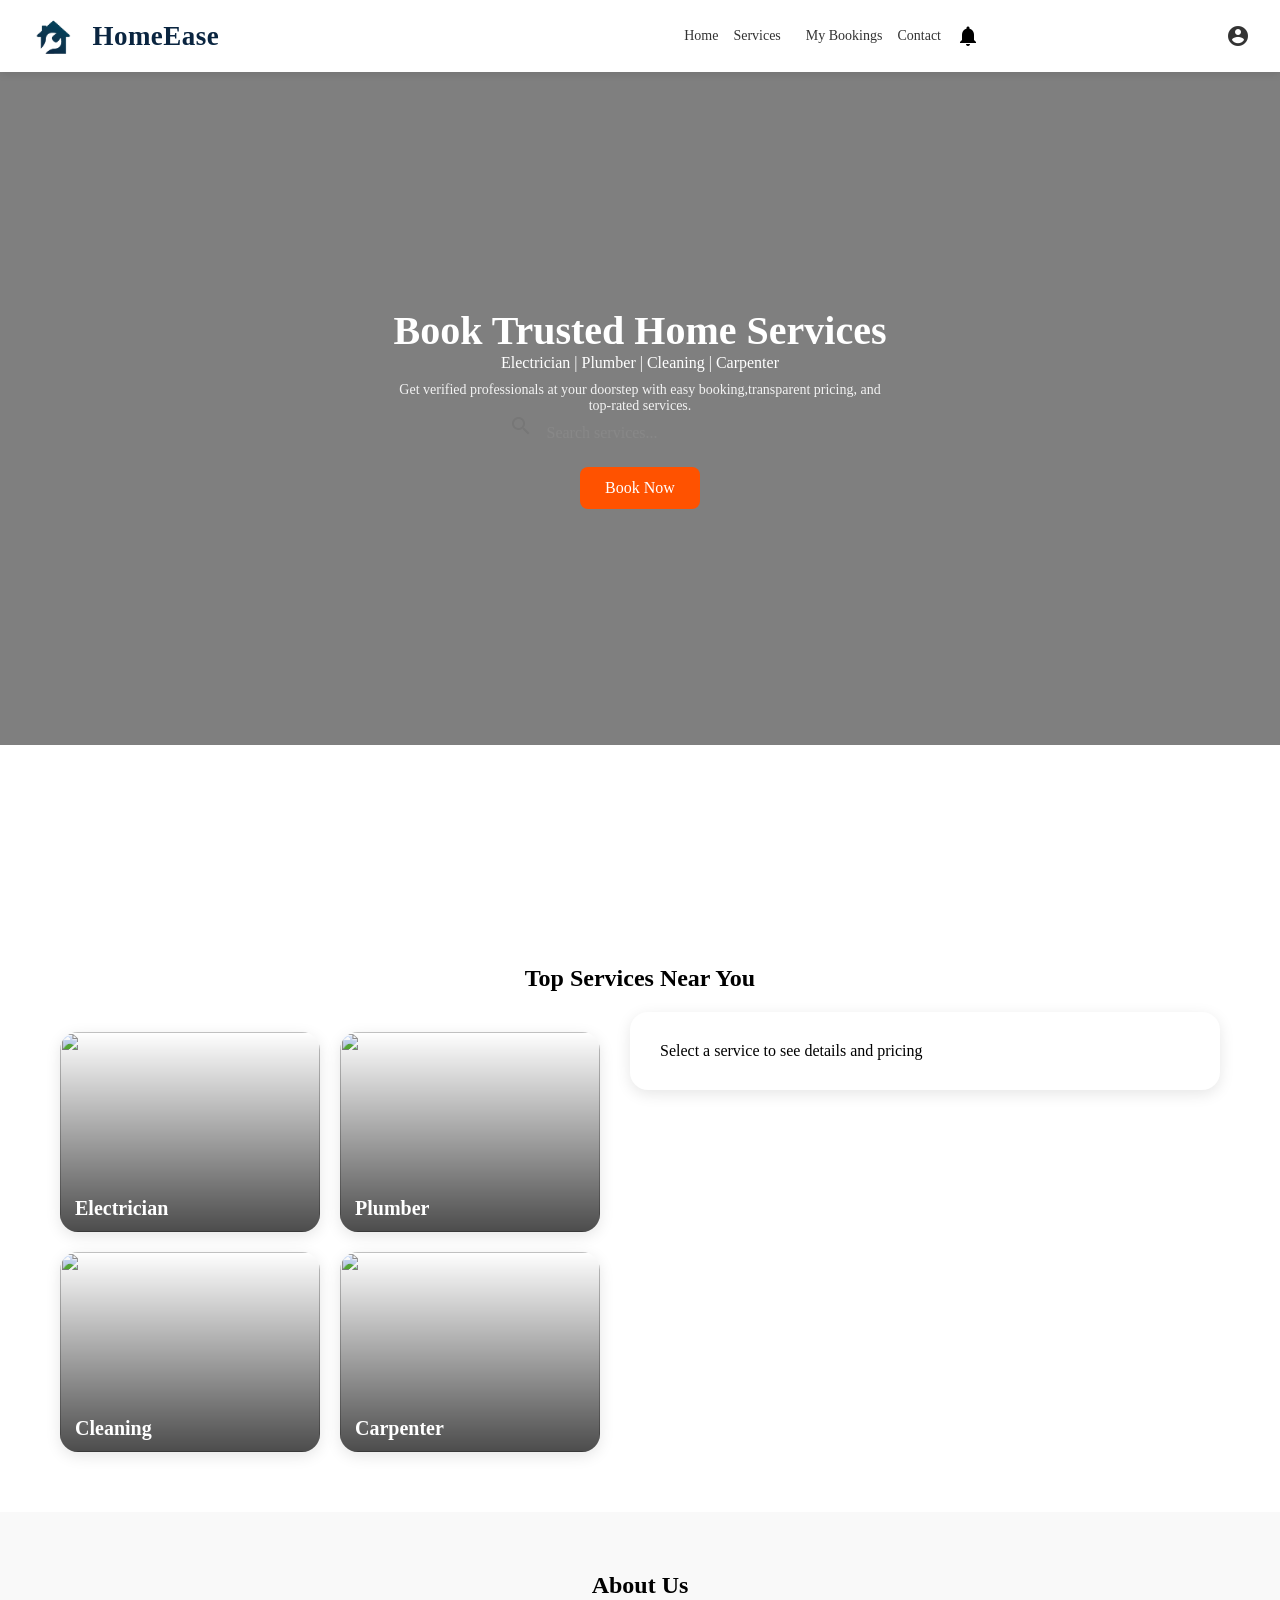
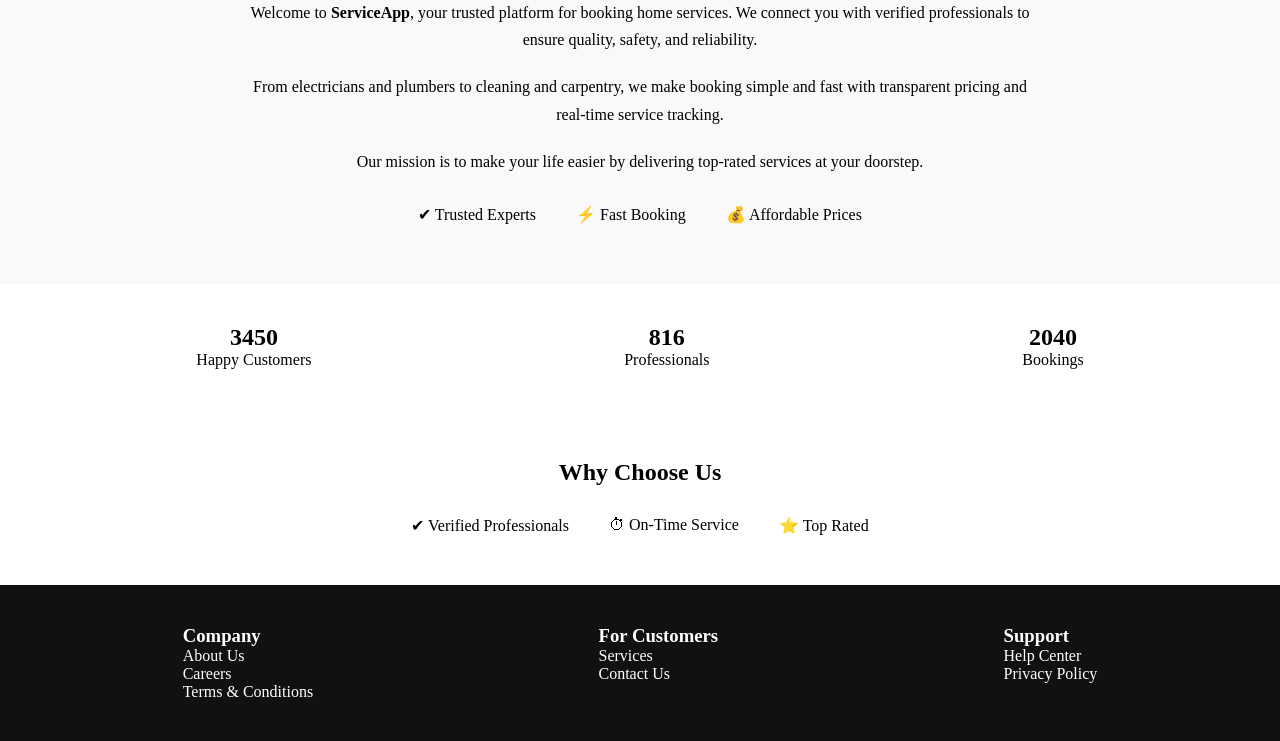
==== frontend/index.html @ 56113e2d "loginpage and some changes in backend" ====
<!DOCTYPE html>
<html>
<head>
    <meta charset="UTF-8">
    <title>Service Booking</title>
    <link rel="stylesheet" href="css/style.css">
    
    <!-- Google Icons -->
    <link href="https://fonts.googleapis.com/icon?family=Material+Icons" rel="stylesheet">
</head>
<body>

<!-- Navbar -->

<nav class="navbar">
    <div class ="logo" style="display: flex; align-items: center; gap: 4px; margin-left: -8px;">
        <img src ="pnglogo.png" alt="ServiceApp logo" style="height: 42px;">
        <h2 style="margin: 0; font-size:27px; color:#0a2540; font-weight:700; letter-spacing:0.5px";>HomeEase</h2>
    </div>

    <div class="nav-right">
        <a href="index.html">Home</a>
        <a href="services.html">Services</a>
         <span id ="username" style="margin-left:10px; font-weight: bold;"></span>
        
        <a href="dashboard.html">My Bookings</a>
        <a href="contact.html">Contact</a>

        <!-- Notification -->
<span class="material-icons icon" onclick="showNotification()">notifications</span>

<!-- Dark Mode -->
<span class="material-icons icon" onclick="toggleDarkMode()">dark_mode</span>

<!-- Profile -->
<span class="material-icons profile-icon" onclick="toggleDropdown()">account_circle</span>

            <!-- Dropdown -->
            <div class="dropdown" id="dropdownMenu">
                <a href="register.html">My Account</a>
                <a href="setting.html">Settings</a>
                <a href="logout.html">Logout</a>
            </div>
        </div>
    </div>
</nav>

<!-- Hero Section -->
<section class="hero">
    <div class="hero-content">
        <h1>Book Trusted Home Services</h1>
        <p>Electrician | Plumber | Cleaning | Carpenter</p>
        <p class="description">
            Get verified professionals at your doorstep with easy booking,transparent
                 pricing, and top-rated services.
        </p>
        <div class="search-box">
            <span class="material-icons">search</span>
            <input type="text" id="search" placeholder="Search services...">
            </div>
            <button class="cta-btn">Book Now</button>
        
    </div>
</section>

<!-- Services -->
<section class="services">
    <section class ="services top-services scroll-animate"></section>
    <h2>Top Services Near You</h2>
<div class="services-wrapper">
    <div class="cards">

        <div class="card " data-name="electrician" onclick="showDetails('Electrician')">
            <img src="https://images.unsplash.com/photo-1581092335397-9583eb92d232?w=400">
            <h3>Electrician</h3>
        </div>

        <div class="card" data-name="plumber" onclick="showDetails('Plumber')">
            <img src="https://images.unsplash.com/photo-1600585154340-be6161a56a0c?w=400">
            <h3>Plumber</h3>
        </div>

        <div class="card" data-name="cleaning" onclick="showDetails('Cleaning')">
            <img src="https://images.unsplash.com/photo-1581578731548-c64695cc6952?w=400">
            <h3>Cleaning</h3>
        </div>

        <div class="card" data-name="carpenter" onclick="showDetails('Carpenter')">
            <img src="https://images.unsplash.com/photo-1503387762-592deb58ef4e?w=400">
            <h3>Carpenter</h3>
        </div>
</div>
<div id="details-panel" class="details-panel">
    <div class = "placeholder-text">
        <p>Select a service to see details and pricing</p>
    </div>
</div>
    </div>
</section>
<!-- ABOUT SECTION -->
<section style="padding:60px; text-align:center; background:#f9f9f9;">
    
    <h2>About Us</h2>

    <p style="max-width:800px; margin:auto; line-height:1.7;">
        Welcome to <b>ServiceApp</b>, your trusted platform for booking home services. 
        We connect you with verified professionals to ensure quality, safety, and reliability.
    </p>

    <p style="max-width:800px; margin:20px auto; line-height:1.7;">
        From electricians and plumbers to cleaning and carpentry, we make booking simple 
        and fast with transparent pricing and real-time service tracking.
    </p>

    <p style="max-width:800px; margin:auto; line-height:1.7;">
        Our mission is to make your life easier by delivering top-rated services at your doorstep.
    </p>

    <!-- SMALL FEATURES -->
    <div style="margin-top:30px; display:flex; justify-content:center; gap:40px;">
        <div>✔ Trusted Experts</div>
        <div>⚡ Fast Booking</div>
        <div>💰 Affordable Prices</div>
    </div>

</section>


<!-- COUNTERS -->
<section style="display:flex; justify-content:space-around; padding:40px; text-align:center;">
    
    <div>
        <h2 class="count" data-target="5000">0</h2>
        <p>Happy Customers</p>
    </div>

    <div>
        <h2 class="count" data-target="1200">0</h2>
        <p>Professionals</p>
    </div>

    <div>
        <h2 class="count" data-target="3000">0</h2>
        <p>Bookings</p>
    </div>

</section>


<!-- WHY CHOOSE US -->
<section style="padding:50px; text-align:center;">
    <h2>Why Choose Us</h2>

    <div style="display:flex; justify-content:center; gap:40px; margin-top:30px;">
        <div>✔ Verified Professionals</div>
        <div>⏱ On-Time Service</div>
        <div>⭐ Top Rated</div>
    </div>
</section>


<!-- FOOTER -->
<footer style="background:#111; color:white; padding:40px;">

    <div style="display:flex; justify-content:space-around; flex-wrap:wrap;">
        
        <div>
            <h3>Company</h3>
            <p>About Us</p>
            <p>Careers</p>
            <p>Terms & Conditions</p>
        </div>

        <div>
            <h3>For Customers</h3>
            <p>Services</p>
            <p>Contact Us</p>
        </div>

        <div>
            <h3>Support</h3>
            <p>Help Center</p>
            <p>Privacy Policy</p>
        </div>

    </div>

</footer>


<!-- SCROLL BUTTON -->
<button onclick="topFunction()" id="topBtn"
style="position:fixed; bottom:20px; right:20px; padding:10px; display:none; background:orange; color:white; border:none; border-radius:50%;">
↑
</button>


<!-- JAVASCRIPT -->
<script>

// COUNTER ANIMATION
document.querySelectorAll('.count').forEach(counter => {
    let update = () => {
        let target = +counter.getAttribute('data-target');
        let count = +counter.innerText;
        let increment = target / 100;

        if (count < target) {
            counter.innerText = Math.ceil(count + increment);
            setTimeout(update, 20);
        } else {
            counter.innerText = target;
        }
    };
    update();
});

// SCROLL BUTTON
let btn = document.getElementById("topBtn");

window.onscroll = function() {
    btn.style.display = window.scrollY > 200 ? "block" : "none";
};

function topFunction() {
    window.scrollTo({top: 0, behavior: 'smooth'});
}

</script>


<script src="js/script.js">
    
const elements = document.querySelectorAll('.scroll-animate');

function checkScroll() {
    const triggerBottom = window.innerHeight * 0.85;

    elements.forEach(el => {
        const boxTop = el.getBoundingClientRect().top;

        if (boxTop < triggerBottom) {
            el.classList.add('show');
        }
    });
}

window.addEventListener('scroll', checkScroll);
window.addEventListener('load', checkScroll);

</script>

<!--Start of Tawk.to Script-->
<script type="text/javascript">
var Tawk_API=Tawk_API||{}, Tawk_LoadStart=new Date();
(function(){
var s1=document.createElement("script"),s0=document.getElementsByTagName("script")[0];
s1.async=true;
s1.src='https://embed.tawk.to/69d0d92599d6ad1c3af9c2bf/1jlbt0fa4';
s1.charset='UTF-8';
s1.setAttribute('crossorigin','*');
s0.parentNode.insertBefore(s1,s0);
})();
</script>
<!--End of Tawk.to Script-->


</body>
</html>
---- frontend/css/style.css ----
* {
    margin: 0;
    padding: 0;
    box-sizing: border-box;
    font-family: 'Segoe UI';
}

/* Navbar */
.navbar {
    display: flex;
    justify-content: space-between;
    padding: 15px 40px;
    background: white;
    position: sticky;
    top: 0;
    box-shadow: 0 2px 10px rgba(0,0,0,0.1);
}
.logo img{
    height: 80px;
    width: auto;
    transition : 0.3s;
}
.logo img:hover{
    transform : scale(1.05);
}
.logo {
    color: #ff5200;
}
.logo h2:hover{
    color:#ff6b35;
    transition: 0.3s;
}
.navbar .logo{
    font-size: 24px;
    font-weight: bold;
    color: #ff5722;
}
.nav-right a {
    font-size: 18px;
    font-weight: 500;
    margin-left: 25px;
    text-decoration: none;
    color: #333;
    transition: color 0.3s ease;
}
.nav-right a::hover{
    color: #ff5722;
}

/* Hero */
.hero {
    height: 75vh;
    min-height: 500px;
    background: url('https://images.unsplash.com/photo-1600585154526-990dced4db0d') no-repeat center/cover;
    display: flex;
    align-items: center;
    justify-content: center;
    position: relative;
}

.hero::before {
    content: "";
    position: absolute;
    top:0;
    left: 0;
    width: 100%;
    height: 100%;
    background: rgba(0,0,0,0.5);
}

.hero-content {
    position: relative;
    color: white;
    text-align: center;
    z-index: 2;
}

.hero h1 {
    font-size: 40px;
}
.scroll-animate{
    opacity: 0;
    transform: translateY(50px);
    transition: all 0.8s ease;
}
.scroll-animate.show{
    opacity:1;
    transform : translateY(0);
}
img{
    max-width : 100%;
    height : auto;
    display: block;
}
.section-title{
    font-size: 32px;
    font-weight: 700;
    text-align: centre;
    margin-bottom: 40px;
    position: relative;
}
.section-title::after{
    content: "";
    width: 60px;
    height: 4px;
    background: orange;
    display: block;
    margin: 10px auto 0;
    border-radius: 2px;
}
* Search */
.search-box {
    margin-top: 20px;
    display: flex;
    background: white;
    padding: 5px;
    border-radius: 50px;
    align-items: center;
    width: fit-content;
    margin-left: auto;
    margin-right: auto;
    box-shadow: 0 4px 10px rgba(163, 238, 43, 0.1);
    overflow: hidden;
}
.search-box .material-icons{
    margin-left: 15px;
    color: #777;
}
.search-box input {
    border: none;
    outline: none;
    padding: 10px;
    font-size: 16px;
    width: 250px;
    color: #333;
    background: transparent;
}
.search-box input::placeholder{
    color: #888;
    opacity:1;
}
.ctn-btn{
    background-color: #ff5722;
    color: white;
    border: none;
    padding: 12px 30px;
    border-radius:25px;
    cursor: pointer;
    font-weight: bold;
    transition: 0.3s ease;
    margin-left: 5px;
}
.ctn-btn:hover{
    background-color: #e64a19;
    transform: scale(1.05);
}
/* Services */
.services {
    padding: 40px;
    text-align: center;
}
.top-services{
    margin-top: 60px;
    padding: 60px 20px;
    background: #f8f9fa;
}
.cards {
    display: grid;
    grid-template-columns: repeat(auto-fit, minmax(180px, 1fr));
    gap: 20px;
    margin-top: 20px;
}
.container{
    display: flex;
    justify-content: centre;
    gap: 30px;
    margin-top: 40px;
    flex-wrap: wrap;
}
.card{
    background : white;
    border-radius:18px;
    overflow: hidden;
    box-shadow: 0 4px 15px rgba(0,0,0,0.1);
    transition: 0.3s ease;
    width: 260px;
    height: 200px;
    position: relative;
    cursor: pointer;
}
.card:hover{
    transform: scale(1.08);
}
.card img {
    width: 100%;
    height: 100%;
    object-fit: cover;
}

.card h3 {
    position: absolute;
    bottom: 12px;
    left: 15px;
    color: white;
    font-size: 20px;
    font-weight: bold;
    z-index: 10;
}

/* Overlay */
.card::after {
    content: "";
    position: absolute;
    width: 100%;
    height: 100%;
    background:linear-gradient(to top, rgba(0,0,0,0.7), transparent);
    top: 0;
    left: 0;
    z-index: 1;
}

.why-us {
    padding: 60px;
    text-align: center;
}

.features {
    display: flex;
    justify-content: space-around;
    margin-top: 20px;
}
/* Features */
.features {
    padding: 40px;
    background: #f9f9f9;
    text-align: center;
}

.feature-box {
    display: flex;
    justify-content: center;
    gap: 30px;
    margin-top: 20px;
}

.feature span {
    font-size: 40px;
    color: #ff5200;
}

.subtitle {
    margin-top: 10px;
    font-size: 18px;
}

.description {
    margin-top: 10px;
    font-size: 14px;
    max-width: 500px;
    margin-left: auto;
    margin-right: auto;
    opacity: 0.9;
}
.cta-btn{
    margin-top: 15px;
    padding: 12px 25px;
    background: #ff5200;
    border: none;
    color: white;
    font-size: 16px;
    border-radius: 8px;
    cursor: pointer;

}

.cta-btn:hover{
    background: #e64a00;
}

/* Services Page */
.services-page {
    padding: 40px;
}

.provider-list {
    margin-top: 20px;
}

/* Provider Card */
.provider-card {
    display: flex;
    background: white;
    margin-bottom: 20px;
    padding: 15px;
    border-radius: 10px;
    align-items: center;
    box-shadow: 0 3px 10px rgba(0,0,0,0.1);
}

.provider-card img {
    width: 80px;
    height: 80px;
    border-radius: 50%;
}

.provider-info {
    margin-left: 20px;
}

.price {
    color: green;
    font-weight: bold;
}

/* Book Button */
.book-btn {
    margin-top: 10px;
    padding: 8px 15px;
    background: #ff5200;
    border: none;
    color: white;
    border-radius: 5px;
    cursor: pointer;
}

.book-btn:hover {
    background: #e64a00;
}
#locationText {
  margin-top: 10px;
  color: gray;
  font-size: 14px;
}
.navbar {
    display: flex;
    justify-content: space-between;
    align-items: center;
    padding: 15px 30px;
    background: white;
    box-shadow: 0 2px 8px rgba(0,0,0,0.1);
    z-index: 1000;
    position: fixed;
    top: 0;
    width: 100%;
}
body{
    padding-top: 70px;
}
.logo {
    color: #ff5200;
}
/* Layout to put list and details side-by-side */
.services-wrapper {
    display: flex;
    gap: 30px;
    max-width: 1200px;
    margin: 0 auto;
    padding: 20px;
}

/* Make the cards list narrower to fit the detail panel */
.cards {
    flex: 1; /* Takes up 50% of the wrapper */
    grid-template-columns: repeat(2, 1fr) !important; /* Force 2 columns instead of auto */
}

/* Style for the new Detail Panel on the right */
.details-panel {
    flex: 1; /* Takes up the other 50% */
    background: white;
    border-radius: 18px;
    padding: 30px;
    box-shadow: 0 4px 15px rgba(0,0,0,0.1);
    height: fit-content;
    position: sticky; /* Keeps it visible as you scroll through cards */
    top: 20px;
    text-align: left;
}

.details-panel h2 {
    color: #ff5722; /* Your theme orange */
    margin-bottom: 15px;
}
/* Location */
.location {
    font-size: 14px;
    color: #555;
}

/* Right menu */
.nav-right a {
    margin-left: 15px;
    text-decoration: none;
    color: #333;
    font-size: 14px;
}

.nav-right a:hover {
    color: #ff5200;
}

/* Login button */
.login-btn {
    background: #ff5200;
    color: white !important;
    padding: 6px 12px;
    border-radius: 5px;
}

/* Profile icon */
.profile-icon {
    margin-left: 15px;
    font-size: 24px;
    cursor: pointer;
    color: #333;
}
.profile-icon:hover{
    color:#ff5200;
}
/* Navbar Search */
.nav-search input {
    padding: 8px 12px;
    border-radius: 20px;
    border: 1px solid #ddd;
    width: 200px;
}

/* Icons */
.icon {
    margin-left: 15px;
    cursor: pointer;
    font-size: 22px;
}

/* Profile Dropdown */
.profile {
    position: relative;
    display: inline-block;
}

.dropdown {
    display: none;
    position: absolute;
    right: 0;
    top: 45px;
    background: white;
    min-width: 160px;
    box-shadow: 0 5px 15px rgba(0,0,0,0.2);
    border-radius: 8px;
    z-index: 9999;
}

.dropdown a {
    display: block;
    padding: 10px ;
    text-decoration: none;
    color: black;
}

.dropdown a:hover {
    background: #f5f5f5;
}

/* Dark Mode */
body.dark {
    background: #121212;
    color: white;
}

body.dark .navbar {
    background: #1e1e1e;
}

body.dark .dropdown {
    background: #2a2a2a;
}
.navbar {
    display: flex;
    align-items: center;
    justify-content: space-between;
}

.nav-right {
    display: flex;
    align-items: center;
}

/* Fix icons alignment */
.icon, .profile-icon {
    margin-left: 15px;
    font-size: 24px;
    cursor: pointer;
    vertical-align: middle;
}



.nav-search input {
    padding: 8px 12px;
    border-radius: 20px;
    border: 1px solid #ddd;
    width: 220px;
}
.hero{
    position: relative;
    z-index: 1;
}
/* Login Page */
.login-container {
    width: 300px;
    margin: 100px auto;
    padding: 30px;
    box-shadow: 0 5px 20px rgba(0,0,0,0.2);
    border-radius: 10px;
    text-align: center;
    background: white;
}

.login-container input {
    width: 90%;
    padding: 10px;
    margin: 10px 0;
}

.login-container button {
    padding: 10px 20px;
    background: orange;
    border: none;
    color: white;
    cursor: pointer;
    border-radius: 5px;
}
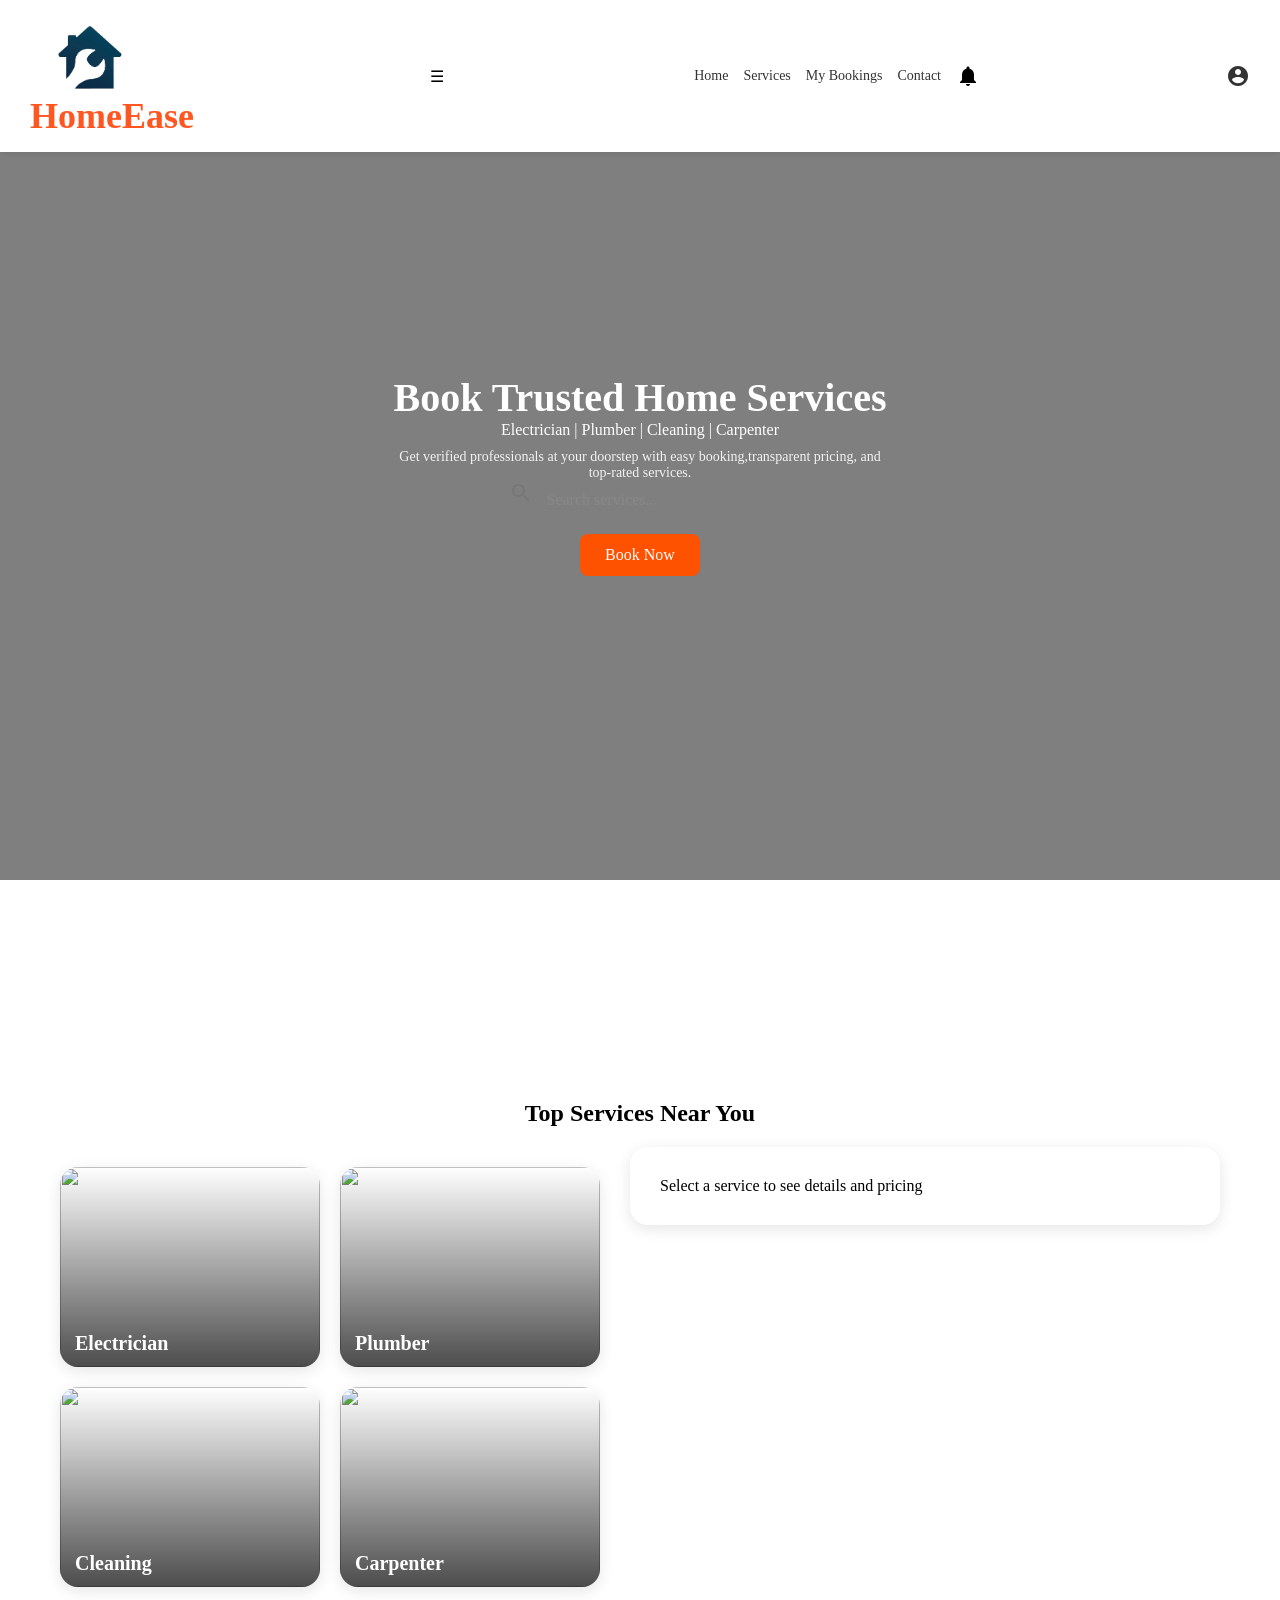
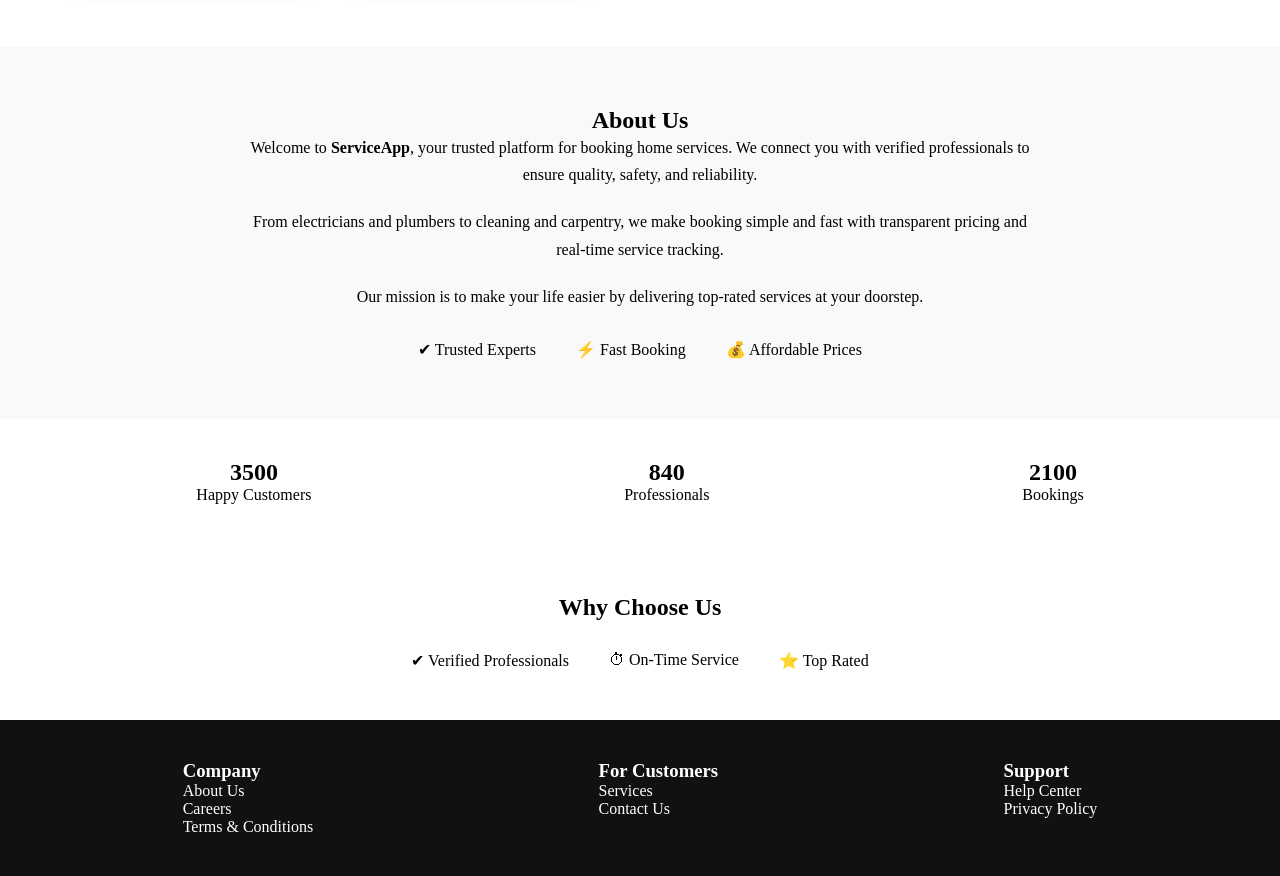
==== commit 537fcc59: "modified  navbar" ====
--- a/frontend/index.html
+++ b/frontend/index.html
@@ -4,6 +4,7 @@
     <meta charset="UTF-8">
     <title>Service Booking</title>
     <link rel="stylesheet" href="css/style.css">
+    <link rel="stylesheet" href="css/index.css">
     
     <!-- Google Icons -->
     <link href="https://fonts.googleapis.com/icon?family=Material+Icons" rel="stylesheet">
@@ -13,37 +14,40 @@
 <!-- Navbar -->
 
 <nav class="navbar">
-    <div class ="logo" style="display: flex; align-items: center; gap: 4px; margin-left: -8px;">
-        <img src ="pnglogo.png" alt="ServiceApp logo" style="height: 42px;">
-        <h2 style="margin: 0; font-size:27px; color:#0a2540; font-weight:700; letter-spacing:0.5px";>HomeEase</h2>
-    </div>
-
-    <div class="nav-right">
+    <div class="logo">
+        <img src="pnglogo.png" alt="ServiceApp logo">
+        <h2>HomeEase</h2>
+    </div>
+
+    <!-- Hamburger -->
+    <div class="hamburger" onclick="toggleMenu()">
+        ☰
+    </div>
+
+    <div class="nav-right" id="navMenu">
         <a href="index.html">Home</a>
         <a href="services.html">Services</a>
-         <span id ="username" style="margin-left:10px; font-weight: bold;"></span>
-        
+
+        <span id="username"></span>
+
         <a href="dashboard.html">My Bookings</a>
         <a href="contact.html">Contact</a>
 
-        <!-- Notification -->
-<span class="material-icons icon" onclick="showNotification()">notifications</span>
-
-<!-- Dark Mode -->
-<span class="material-icons icon" onclick="toggleDarkMode()">dark_mode</span>
-
-<!-- Profile -->
-<span class="material-icons profile-icon" onclick="toggleDropdown()">account_circle</span>
-
-            <!-- Dropdown -->
-            <div class="dropdown" id="dropdownMenu">
-                <a href="register.html">My Account</a>
-                <a href="setting.html">Settings</a>
-                <a href="logout.html">Logout</a>
-            </div>
+        <span class="material-icons icon" onclick="showNotification()">notifications</span>
+        <span class="material-icons icon" onclick="toggleDarkMode()">dark_mode</span>
+
+        <span class="material-icons profile-icon" onclick="toggleDropdown()">account_circle</span>
+
+        <div class="dropdown" id="dropdownMenu">
+            <a href="register.html">My Account</a>
+            <a href="setting.html">Settings</a>
+            <a href="logout.html">Logout</a>
         </div>
     </div>
 </nav>
+
+
+
 
 <!-- Hero Section -->
 <section class="hero">
@@ -228,6 +232,17 @@
 
 </script>
 
+<script>
+    function toggleMenu() {
+    document.getElementById("navMenu").classList.toggle("show");
+}
+
+function toggleDropdown() {
+    const menu = document.getElementById("dropdownMenu");
+    menu.style.display = menu.style.display === "block" ? "none" : "block";
+}
+</script>
+
 
 <script src="js/script.js">
     
@@ -249,6 +264,8 @@
 window.addEventListener('load', checkScroll);
 
 </script>
+
+
 
 <!--Start of Tawk.to Script-->
 <script type="text/javascript">
--- a/frontend/css/index.css
+++ b/frontend/css/index.css
@@ -0,0 +1,231 @@
+
+/* Hero */
+.hero {
+    height: 90vh;
+    min-height: 500px;
+    background: url('https://images.unsplash.com/photo-1600585154526-990dced4db0d') no-repeat center/cover;
+    display: flex;
+    align-items: center;
+    justify-content: center;
+    position: relative;
+}
+
+.hero::before {
+    content: "";
+    position: absolute;
+    top:0;
+    left: 0;
+    width: 100%;
+    height: 100%;
+    background: rgba(0,0,0,0.5);
+}
+
+.hero-content {
+    position: relative;
+    color: white;
+    text-align: center;
+    z-index: 2;
+}
+
+.hero h1 {
+    font-size: 40px;
+}
+.scroll-animate{
+    opacity: 0;
+    transform: translateY(50px);
+    transition: all 0.8s ease;
+}
+.scroll-animate.show{
+    opacity:1;
+    transform : translateY(0);
+}
+img{
+    max-width : 100%;
+    height : auto;
+    display: block;
+}
+.section-title{
+    font-size: 32px;
+    font-weight: 700;
+    text-align: centre;
+    margin-bottom: 40px;
+    position: relative;
+}
+.section-title::after{
+    content: "";
+    width: 60px;
+    height: 4px;
+    background: orange;
+    display: block;
+    margin: 10px auto 0;
+    border-radius: 2px;
+}
+* Search */
+.search-box {
+    margin-top: 20px;
+    display: flex;
+    background: white;
+    padding: 5px;
+    border-radius: 50px;
+    align-items: center;
+    width: fit-content;
+    margin-left: auto;
+    margin-right: auto;
+    box-shadow: 0 4px 10px rgba(163, 238, 43, 0.1);
+    overflow: hidden;
+}
+.search-box .material-icons{
+    margin-left: 15px;
+    color: #777;
+}
+.search-box input {
+    border: none;
+    outline: none;
+    padding: 10px;
+    font-size: 16px;
+    width: 250px;
+    color: #333;
+    background: transparent;
+}
+.search-box input::placeholder{
+    color: #888;
+    opacity:1;
+}
+.ctn-btn{
+    background-color: #ff5722;
+    color: white;
+    border: none;
+    padding: 12px 30px;
+    border-radius:25px;
+    cursor: pointer;
+    font-weight: bold;
+    transition: 0.3s ease;
+    margin-left: 5px;
+}
+.ctn-btn:hover{
+    background-color: #e64a19;
+    transform: scale(1.05);
+}
+/* Services */
+.services {
+    padding: 40px;
+    text-align: center;
+}
+.top-services{
+    margin-top: 60px;
+    padding: 60px 20px;
+    background: #f8f9fa;
+}
+.cards {
+    display: grid;
+    grid-template-columns: repeat(auto-fit, minmax(180px, 1fr));
+    gap: 20px;
+    margin-top: 20px;
+}
+.container{
+    display: flex;
+    justify-content: centre;
+    gap: 30px;
+    margin-top: 40px;
+    flex-wrap: wrap;
+}
+.card{
+    background : white;
+    border-radius:18px;
+    overflow: hidden;
+    box-shadow: 0 4px 15px rgba(0,0,0,0.1);
+    transition: 0.3s ease;
+    width: 260px;
+    height: 200px;
+    position: relative;
+    cursor: pointer;
+}
+.card:hover{
+    transform: scale(1.08);
+}
+.card img {
+    width: 100%;
+    height: 100%;
+    object-fit: cover;
+}
+
+.card h3 {
+    position: absolute;
+    bottom: 12px;
+    left: 15px;
+    color: white;
+    font-size: 20px;
+    font-weight: bold;
+    z-index: 10;
+}
+
+/* Overlay */
+.card::after {
+    content: "";
+    position: absolute;
+    width: 100%;
+    height: 100%;
+    background:linear-gradient(to top, rgba(0,0,0,0.7), transparent);
+    top: 0;
+    left: 0;
+    z-index: 1;
+}
+
+.why-us {
+    padding: 60px;
+    text-align: center;
+}
+
+.features {
+    display: flex;
+    justify-content: space-around;
+    margin-top: 20px;
+}
+/* Features */
+.features {
+    padding: 40px;
+    background: #f9f9f9;
+    text-align: center;
+}
+
+.feature-box {
+    display: flex;
+    justify-content: center;
+    gap: 30px;
+    margin-top: 20px;
+}
+
+.feature span {
+    font-size: 40px;
+    color: #ff5200;
+}
+
+.subtitle {
+    margin-top: 10px;
+    font-size: 18px;
+}
+
+.description {
+    margin-top: 10px;
+    font-size: 14px;
+    max-width: 500px;
+    margin-left: auto;
+    margin-right: auto;
+    opacity: 0.9;
+}
+.cta-btn{
+    margin-top: 15px;
+    padding: 12px 25px;
+    background: #ff5200;
+    border: none;
+    color: white;
+    font-size: 16px;
+    border-radius: 8px;
+    cursor: pointer;
+
+}
+
+.cta-btn:hover{
+    background: #e64a00;
+}
+
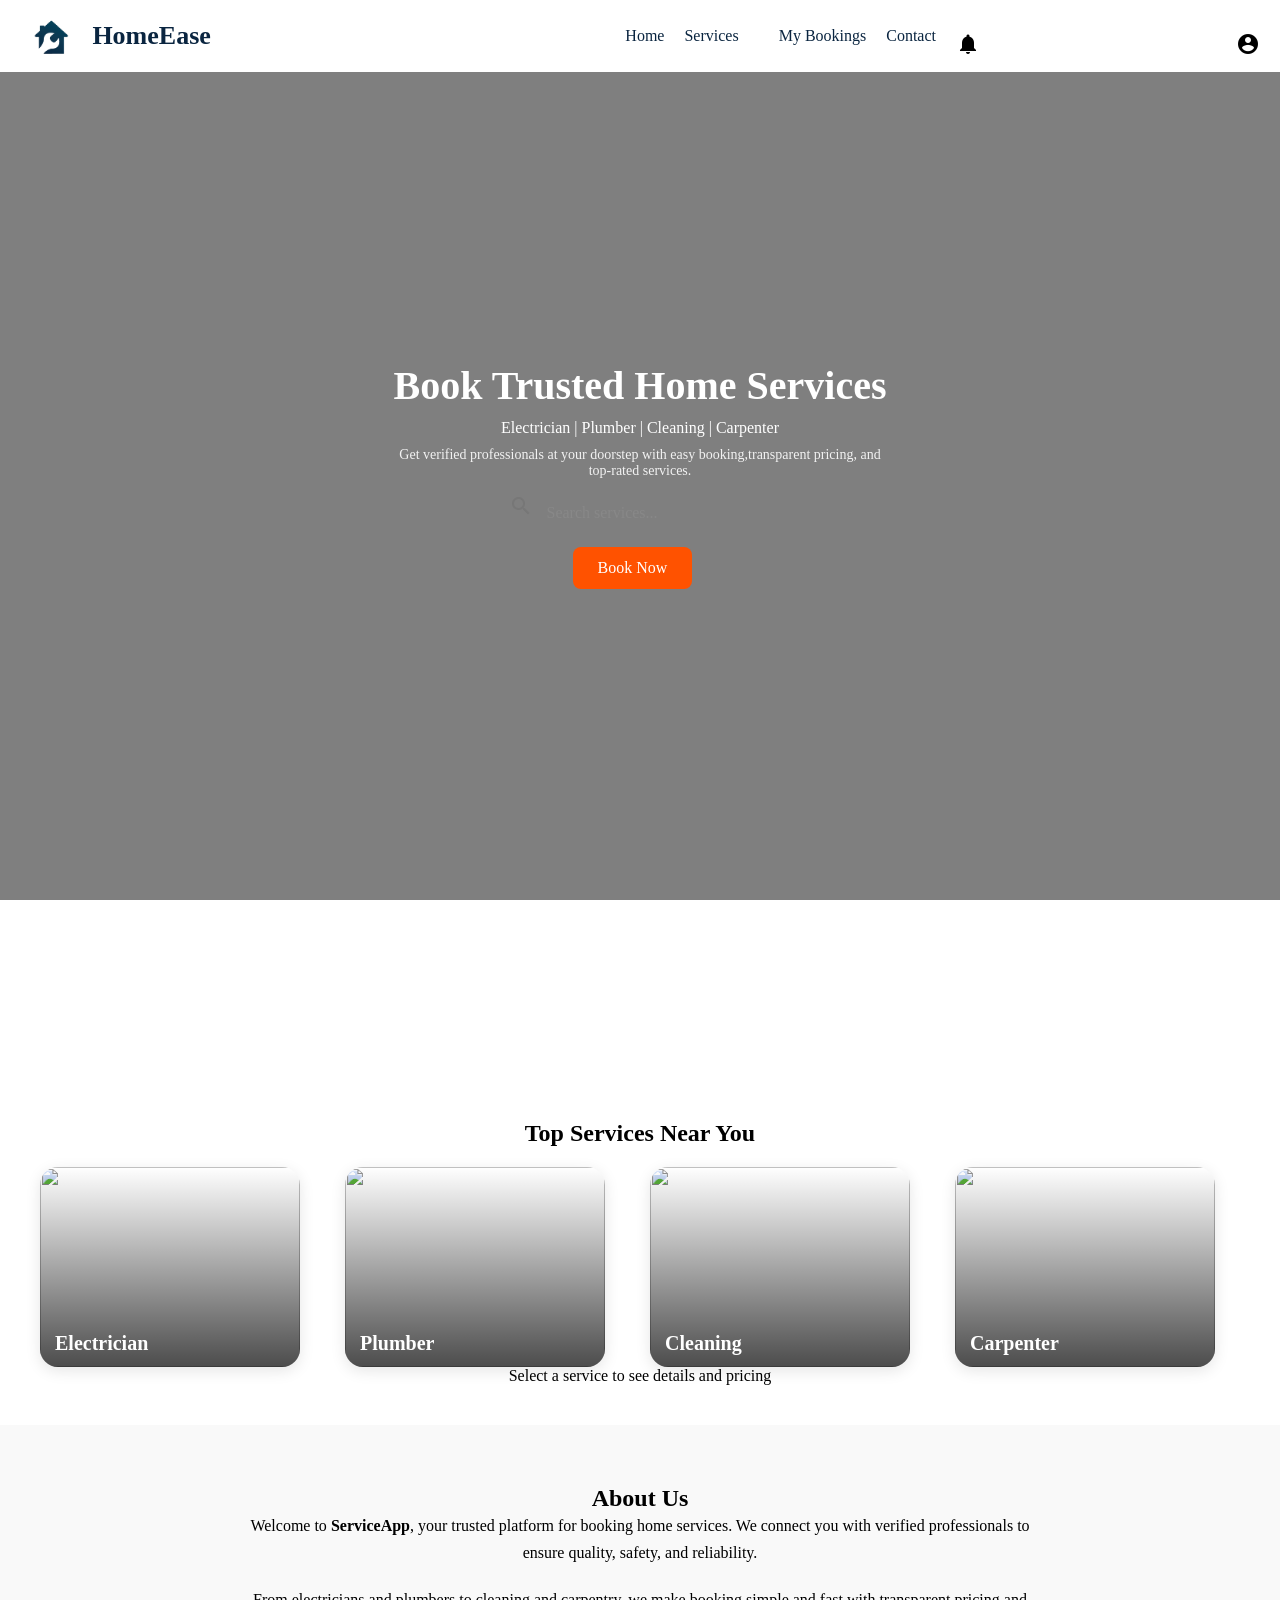
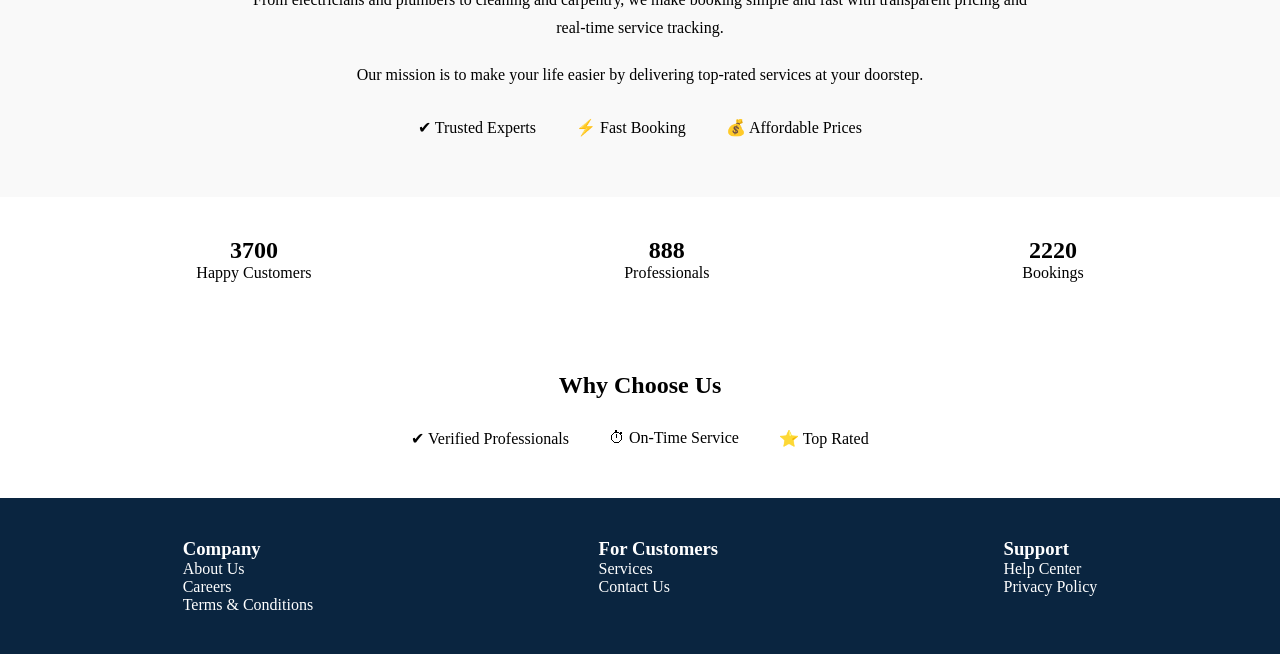
==== commit 70438206: "faq secion" ====
--- a/frontend/index.html
+++ b/frontend/index.html
@@ -164,7 +164,7 @@
 
 
 <!-- FOOTER -->
-<footer style="background:#111; color:white; padding:40px;">
+<footer style="background:#0a2540; color:white; padding:40px;">
 
     <div style="display:flex; justify-content:space-around; flex-wrap:wrap;">
         
--- a/frontend/css/style.css
+++ b/frontend/css/style.css
@@ -6,50 +6,102 @@
 }
 
 /* Navbar */
+/* Navbar */
+/* NAVBAR FINAL CLEAN */
 .navbar {
     display: flex;
     justify-content: space-between;
-    padding: 15px 40px;
+    align-items: center;
+    padding: 15px 20px;
     background: white;
-    position: sticky;
+    position: fixed;
     top: 0;
-    box-shadow: 0 2px 10px rgba(0,0,0,0.1);
-}
-.logo img{
-    height: 80px;
-    width: auto;
-    transition : 0.3s;
-}
-.logo img:hover{
-    transform : scale(1.05);
-}
+    width: 100%;
+    z-index: 1000;
+}
+
+/* Logo */
 .logo {
-    color: #ff5200;
-}
-.logo h2:hover{
-    color:#ff6b35;
-    transition: 0.3s;
-}
-.navbar .logo{
-    font-size: 24px;
-    font-weight: bold;
-    color: #ff5722;
-}
+    display: flex;
+    align-items: center;
+    gap: 6px;
+}
+
+.logo img {
+    height: 42px;
+}
+
+.logo h2 {
+    font-size: 26px;
+    color: #0a2540;
+}
+
+/* Nav menu */
+.nav-right {
+    display: flex;
+    align-items: center;
+    gap: 20px;
+}
+
+/* Links */
 .nav-right a {
-    font-size: 18px;
-    font-weight: 500;
-    margin-left: 25px;
     text-decoration: none;
-    color: #333;
-    transition: color 0.3s ease;
-}
-.nav-right a::hover{
-    color: #ff5722;
+    color: #0a2540;
+}
+
+/* Icons */
+.icon, .profile-icon {
+    cursor: pointer;
+}
+
+/* Dropdown */
+.dropdown {
+    display: none;
+    position: absolute;
+    top: 60px;
+    right: 20px;
+    background: white;
+    border-radius: 8px;
+}
+
+/* Hamburger */
+.hamburger {
+    display: none;
+    font-size: 28px;
+    cursor: pointer;
+}
+
+/* MOBILE */
+@media (max-width: 768px) {
+
+    .hamburger {
+        display: block;
+    }
+
+    .nav-right {
+        position: absolute;
+        top: 60px;
+        right: 0;
+        background: white;
+        width: 100%;
+        flex-direction: column;
+        display: none;
+        padding: 20px;
+        text-align: center;
+    }
+
+    .nav-right a {
+        padding: 10px;
+    }
+
+    .nav-right.show {
+        display: flex;
+    }
 }
 
 /* Hero */
 .hero {
-    height: 75vh;
+    height: 90vh;
     min-height: 500px;
     background: url('https://images.unsplash.com/photo-1600585154526-990dced4db0d') no-repeat center/cover;
     display: flex;
@@ -151,7 +203,10 @@
     margin-left: 5px;
 }
 .ctn-btn:hover{
-    background-color: #e64a19;
+    background-color:transparent;
+     backdrop-filter: blur(15px);
+     color: #ff5722;
+     border: #ff5722;
     transform: scale(1.05);
 }
 /* Services */
@@ -277,256 +332,3 @@
     background: #e64a00;
 }
 
-/* Services Page */
-.services-page {
-    padding: 40px;
-}
-
-.provider-list {
-    margin-top: 20px;
-}
-
-/* Provider Card */
-.provider-card {
-    display: flex;
-    background: white;
-    margin-bottom: 20px;
-    padding: 15px;
-    border-radius: 10px;
-    align-items: center;
-    box-shadow: 0 3px 10px rgba(0,0,0,0.1);
-}
-
-.provider-card img {
-    width: 80px;
-    height: 80px;
-    border-radius: 50%;
-}
-
-.provider-info {
-    margin-left: 20px;
-}
-
-.price {
-    color: green;
-    font-weight: bold;
-}
-
-/* Book Button */
-.book-btn {
-    margin-top: 10px;
-    padding: 8px 15px;
-    background: #ff5200;
-    border: none;
-    color: white;
-    border-radius: 5px;
-    cursor: pointer;
-}
-
-.book-btn:hover {
-    background: #e64a00;
-}
-#locationText {
-  margin-top: 10px;
-  color: gray;
-  font-size: 14px;
-}
-.navbar {
-    display: flex;
-    justify-content: space-between;
-    align-items: center;
-    padding: 15px 30px;
-    background: white;
-    box-shadow: 0 2px 8px rgba(0,0,0,0.1);
-    z-index: 1000;
-    position: fixed;
-    top: 0;
-    width: 100%;
-}
-body{
-    padding-top: 70px;
-}
-.logo {
-    color: #ff5200;
-}
-/* Layout to put list and details side-by-side */
-.services-wrapper {
-    display: flex;
-    gap: 30px;
-    max-width: 1200px;
-    margin: 0 auto;
-    padding: 20px;
-}
-
-/* Make the cards list narrower to fit the detail panel */
-.cards {
-    flex: 1; /* Takes up 50% of the wrapper */
-    grid-template-columns: repeat(2, 1fr) !important; /* Force 2 columns instead of auto */
-}
-
-/* Style for the new Detail Panel on the right */
-.details-panel {
-    flex: 1; /* Takes up the other 50% */
-    background: white;
-    border-radius: 18px;
-    padding: 30px;
-    box-shadow: 0 4px 15px rgba(0,0,0,0.1);
-    height: fit-content;
-    position: sticky; /* Keeps it visible as you scroll through cards */
-    top: 20px;
-    text-align: left;
-}
-
-.details-panel h2 {
-    color: #ff5722; /* Your theme orange */
-    margin-bottom: 15px;
-}
-/* Location */
-.location {
-    font-size: 14px;
-    color: #555;
-}
-
-/* Right menu */
-.nav-right a {
-    margin-left: 15px;
-    text-decoration: none;
-    color: #333;
-    font-size: 14px;
-}
-
-.nav-right a:hover {
-    color: #ff5200;
-}
-
-/* Login button */
-.login-btn {
-    background: #ff5200;
-    color: white !important;
-    padding: 6px 12px;
-    border-radius: 5px;
-}
-
-/* Profile icon */
-.profile-icon {
-    margin-left: 15px;
-    font-size: 24px;
-    cursor: pointer;
-    color: #333;
-}
-.profile-icon:hover{
-    color:#ff5200;
-}
-/* Navbar Search */
-.nav-search input {
-    padding: 8px 12px;
-    border-radius: 20px;
-    border: 1px solid #ddd;
-    width: 200px;
-}
-
-/* Icons */
-.icon {
-    margin-left: 15px;
-    cursor: pointer;
-    font-size: 22px;
-}
-
-/* Profile Dropdown */
-.profile {
-    position: relative;
-    display: inline-block;
-}
-
-.dropdown {
-    display: none;
-    position: absolute;
-    right: 0;
-    top: 45px;
-    background: white;
-    min-width: 160px;
-    box-shadow: 0 5px 15px rgba(0,0,0,0.2);
-    border-radius: 8px;
-    z-index: 9999;
-}
-
-.dropdown a {
-    display: block;
-    padding: 10px ;
-    text-decoration: none;
-    color: black;
-}
-
-.dropdown a:hover {
-    background: #f5f5f5;
-}
-
-/* Dark Mode */
-body.dark {
-    background: #121212;
-    color: white;
-}
-
-body.dark .navbar {
-    background: #1e1e1e;
-}
-
-body.dark .dropdown {
-    background: #2a2a2a;
-}
-.navbar {
-    display: flex;
-    align-items: center;
-    justify-content: space-between;
-}
-
-.nav-right {
-    display: flex;
-    align-items: center;
-}
-
-/* Fix icons alignment */
-.icon, .profile-icon {
-    margin-left: 15px;
-    font-size: 24px;
-    cursor: pointer;
-    vertical-align: middle;
-}
-
-
-
-.nav-search input {
-    padding: 8px 12px;
-    border-radius: 20px;
-    border: 1px solid #ddd;
-    width: 220px;
-}
-.hero{
-    position: relative;
-    z-index: 1;
-}
-/* Login Page */
-.login-container {
-    width: 300px;
-    margin: 100px auto;
-    padding: 30px;
-    box-shadow: 0 5px 20px rgba(0,0,0,0.2);
-    border-radius: 10px;
-    text-align: center;
-    background: white;
-}
-
-.login-container input {
-    width: 90%;
-    padding: 10px;
-    margin: 10px 0;
-}
-
-.login-container button {
-    padding: 10px 20px;
-    background: orange;
-    border: none;
-    color: white;
-    cursor: pointer;
-    border-radius: 5px;
-}
--- a/frontend/css/index.css
+++ b/frontend/css/index.css
@@ -1,7 +1,7 @@
 
 /* Hero */
 .hero {
-    height: 90vh;
+    height: 100vh;
     min-height: 500px;
     background: url('https://images.unsplash.com/photo-1600585154526-990dced4db0d') no-repeat center/cover;
     display: flex;
@@ -25,10 +25,22 @@
     color: white;
     text-align: center;
     z-index: 2;
+    margin-top: 50px;
 }
 
 .hero h1 {
     font-size: 40px;
+
+
+}
+.hero p{
+    margin-top: 10px;
+}
+.material-icons{
+    margin-top: 15px;
+}
+.cta-btn{
+    margin-right:15px ;
 }
 .scroll-animate{
     opacity: 0;
@@ -102,8 +114,11 @@
     transition: 0.3s ease;
     margin-left: 5px;
 }
-.ctn-btn:hover{
-    background-color: #e64a19;
+.cta-btn:hover{
+    background-color: transparent;
+    
+    border: #ff5722;
+    color: #ff5722;
     transform: scale(1.05);
 }
 /* Services */
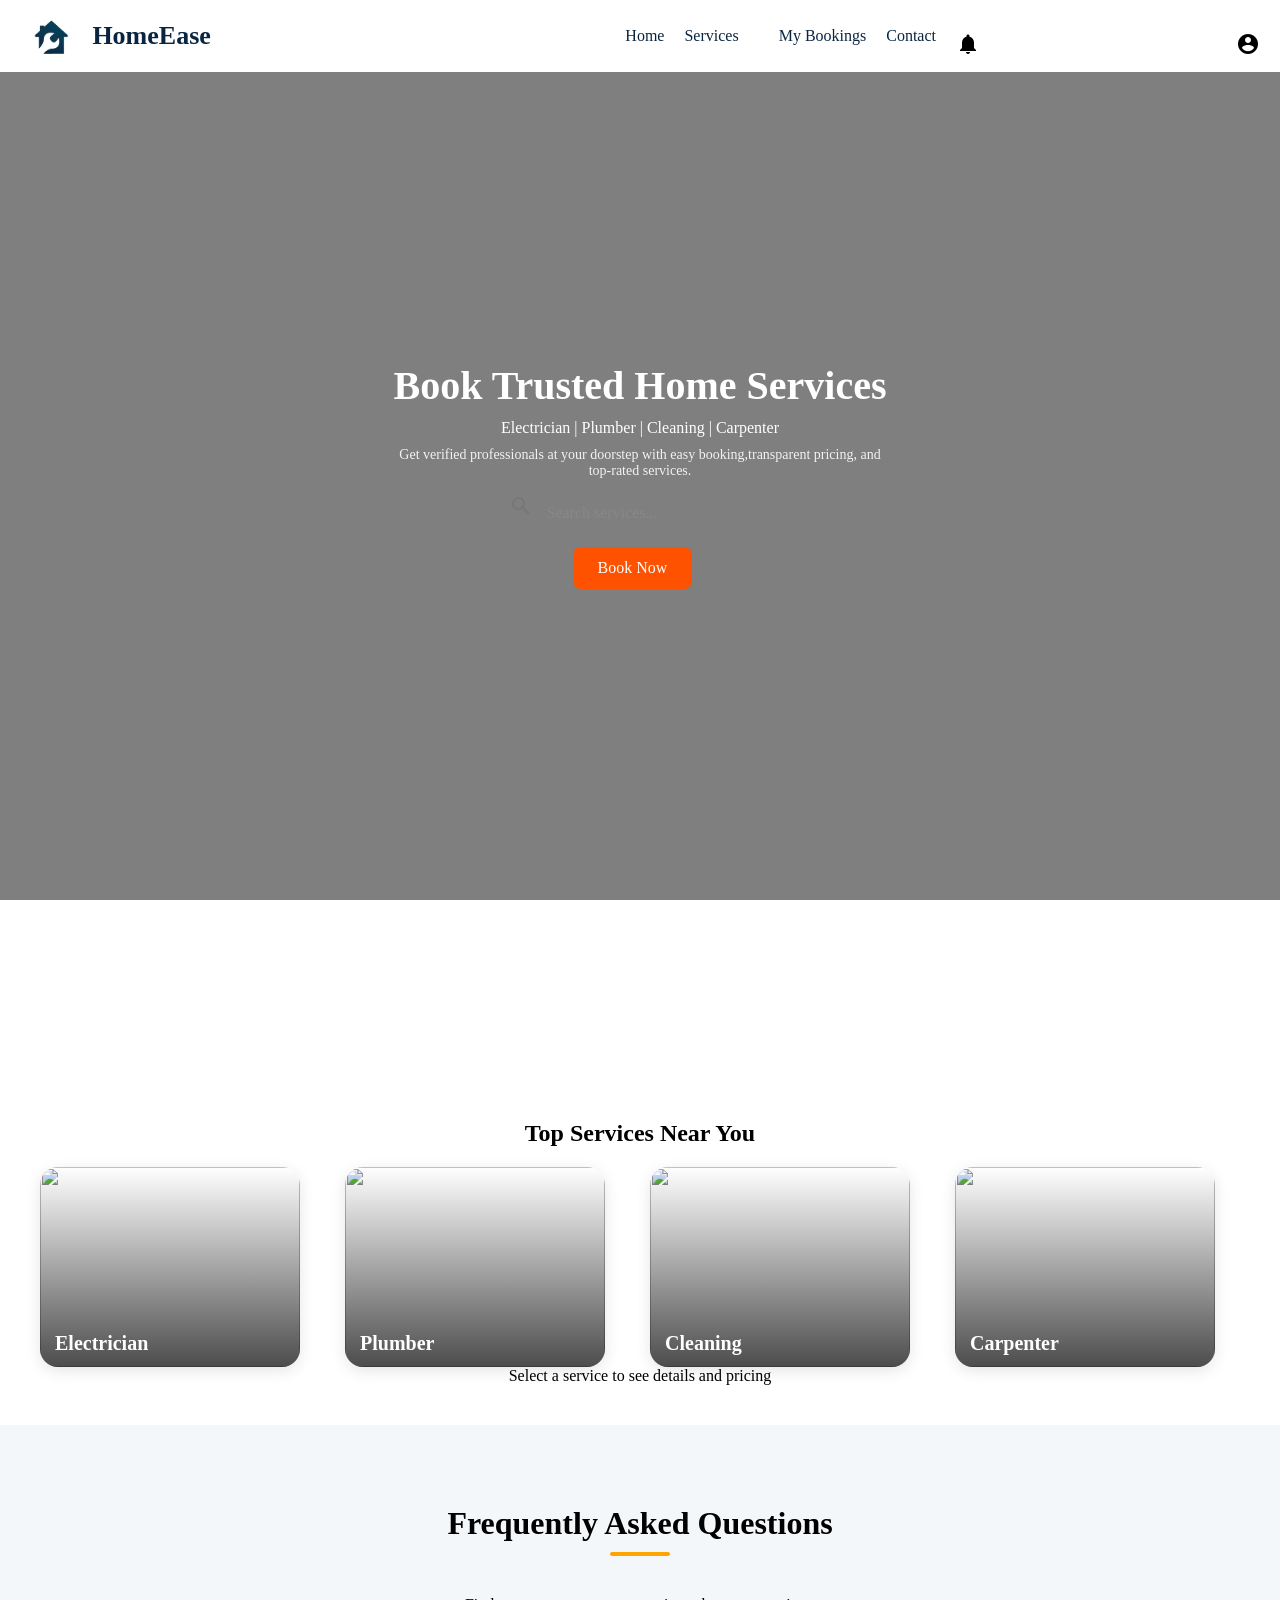
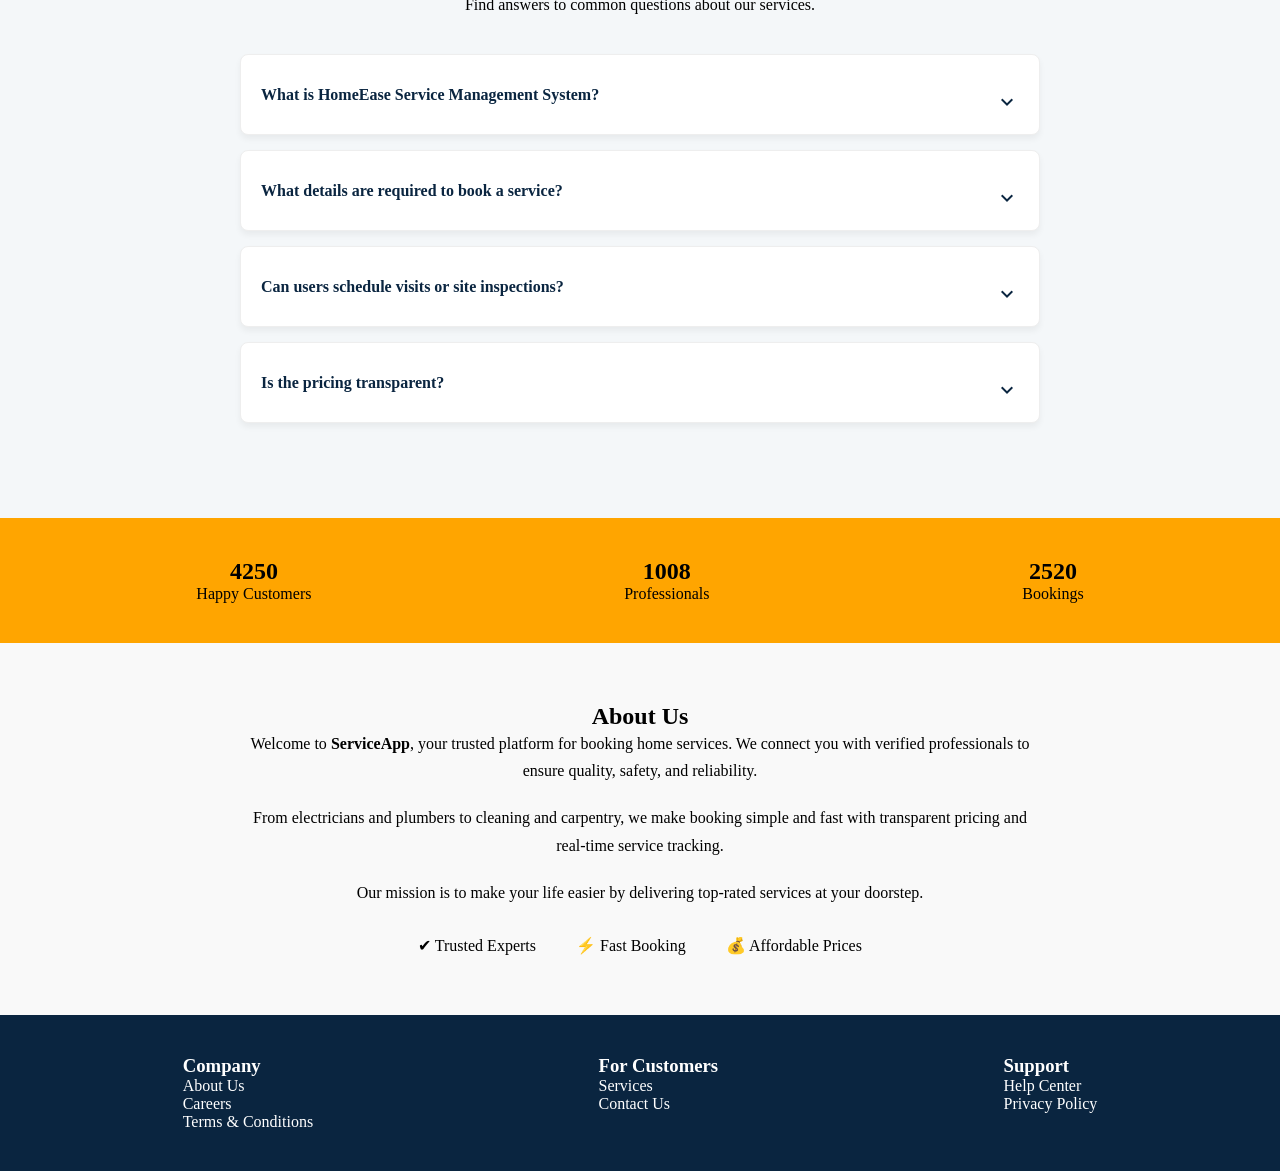
==== commit 35061726: "add faq" ====
--- a/frontend/index.html
+++ b/frontend/index.html
@@ -102,6 +102,81 @@
     </div>
 </section>
 <!-- ABOUT SECTION -->
+ <section class="faq-section">
+    <div class="faq-container">
+        <h2 class="section-title">Frequently Asked Questions</h2>
+        <p class="section-subtitle">Find answers to common questions about our services.</p>
+
+        <div class="faq-list">
+            <div class="faq-item">
+                <div class="faq-question" onclick="toggleFaq(this)">
+                    <span>What is HomeEase Service Management System?</span>
+                    <span class="material-icons">expand_more</span>
+                </div>
+                <div class="faq-answer">
+                    <p>HomeEase is a digital platform used to list, manage, and book local services like electricians and plumbers. It helps users find verified professionals easily and allows providers to manage bookings efficiently.</p>
+                </div>
+            </div>
+
+            <div class="faq-item">
+                <div class="faq-question" onclick="toggleFaq(this)">
+                    <span>What details are required to book a service?</span>
+                    <span class="material-icons">expand_more</span>
+                </div>
+                <div class="faq-answer">
+                    <p>Users need to provide: • Service Type • Location & Address • Preferred Date & Time • Specific requirements/issues. These details help professionals understand the job before arriving.</p>
+                </div>
+            </div>
+
+            <div class="faq-item">
+                <div class="faq-question" onclick="toggleFaq(this)">
+                    <span>Can users schedule visits or site inspections?</span>
+                    <span class="material-icons">expand_more</span>
+                </div>
+                <div class="faq-answer">
+                    <p>Yes, users can schedule service visits by selecting a preferred date and time. This ensures that the professional arrives when you are available, avoiding any confusion.</p>
+                </div>
+            </div>
+
+            <div class="faq-item">
+                <div class="faq-question" onclick="toggleFaq(this)">
+                    <span>Is the pricing transparent?</span>
+                    <span class="material-icons">expand_more</span>
+                </div>
+                <div class="faq-answer">
+                    <p>Yes, we believe in transparency. You will see the estimated cost before booking, and final charges are based on the work performed, ensuring no hidden costs.</p>
+                </div>
+            </div>
+        </div>
+    </div>
+</section>
+
+
+
+
+<!-- COUNTERS -->
+<section style="display:flex; justify-content:space-around; padding:40px; text-align:center; background-color: orange;">
+    
+    <div>
+        <h2 class="count" data-target="5000">0</h2>
+        <p>Happy Customers</p>
+    </div>
+
+    <div>
+        <h2 class="count" data-target="1200">0</h2>
+        <p>Professionals</p>
+    </div>
+
+    <div>
+        <h2 class="count" data-target="3000">0</h2>
+        <p>Bookings</p>
+    </div>
+
+</section>
+
+
+<!-- WHY CHOOSE US -->
+
 <section style="padding:60px; text-align:center; background:#f9f9f9;">
     
     <h2>About Us</h2>
@@ -127,39 +202,6 @@
         <div>💰 Affordable Prices</div>
     </div>
 
-</section>
-
-
-<!-- COUNTERS -->
-<section style="display:flex; justify-content:space-around; padding:40px; text-align:center;">
-    
-    <div>
-        <h2 class="count" data-target="5000">0</h2>
-        <p>Happy Customers</p>
-    </div>
-
-    <div>
-        <h2 class="count" data-target="1200">0</h2>
-        <p>Professionals</p>
-    </div>
-
-    <div>
-        <h2 class="count" data-target="3000">0</h2>
-        <p>Bookings</p>
-    </div>
-
-</section>
-
-
-<!-- WHY CHOOSE US -->
-<section style="padding:50px; text-align:center;">
-    <h2>Why Choose Us</h2>
-
-    <div style="display:flex; justify-content:center; gap:40px; margin-top:30px;">
-        <div>✔ Verified Professionals</div>
-        <div>⏱ On-Time Service</div>
-        <div>⭐ Top Rated</div>
-    </div>
 </section>
 
 
@@ -279,6 +321,12 @@
 s0.parentNode.insertBefore(s1,s0);
 })();
 </script>
+<script>
+    function toggleFaq(element) {
+    const item = element.parentElement;
+    item.classList.toggle('active');
+}
+</script>
 <!--End of Tawk.to Script-->
 
 
--- a/frontend/css/index.css
+++ b/frontend/css/index.css
@@ -243,4 +243,79 @@
 .cta-btn:hover{
     background: #e64a00;
 }
-
+.faq-section {
+    padding: 80px 20px;
+    background-color: #f4f7f9; /* Light background to separate from other sections */
+    display: flex;
+    justify-content: center;
+}
+
+.faq-container {
+    max-width: 800px; /* कंटेंट की चौड़ाई सीमित की ताकि वह सेंटर में अच्छा दिखे */
+    width: 100%;
+    text-align: center;
+}
+
+.faq-list {
+    margin-top: 40px;
+    text-align: left; /* सवाल बाईं ओर रहेंगे लेकिन लिस्ट सेंटर में रहेगी */
+}
+
+.faq-item {
+    background: #fff;
+    margin-bottom: 15px;
+    border-radius: 8px;
+    box-shadow: 0 4px 6px rgba(0,0,0,0.05);
+    overflow: hidden;
+    border: 1px solid #eee;
+}
+
+.faq-question {
+    padding: 20px;
+    display: flex;
+    justify-content: space-between;
+    align-items: center;
+    cursor: pointer;
+    font-weight: 600;
+    color: #0a2540;
+    transition: background 0.3s;
+}
+
+.faq-question:hover {
+    background-color: #fdfdfd;
+}
+
+.faq-answer {
+    max-height: 0;
+    overflow: hidden;
+    transition: max-height 0.3s ease-out;
+    background: #fafafa;
+}
+
+.faq-answer p {
+    padding: 20px;
+    margin: 0;
+    color: #555;
+    line-height: 1.6;
+    border-top: 1px solid #eee;
+}
+
+/* Active state for JS */
+.faq-item.active .faq-answer {
+    max-height: 200px; /* जवाब दिखने पर ऊंचाई बढ़ जाएगी */
+}
+
+.faq-item.active .faq-question .material-icons {
+    transform: rotate(180deg);
+    transition: 0.3s;
+}
+.faq-item:hover .faq-question {
+    color: orange; 
+}
+.faq-item:hover {
+   
+    transform: translateY(-10px) scale(1.02);
+    border-color: #ff9800;
+    box-shadow: 0 15px 30px rgba(0,0,0,0.1);
+}
+
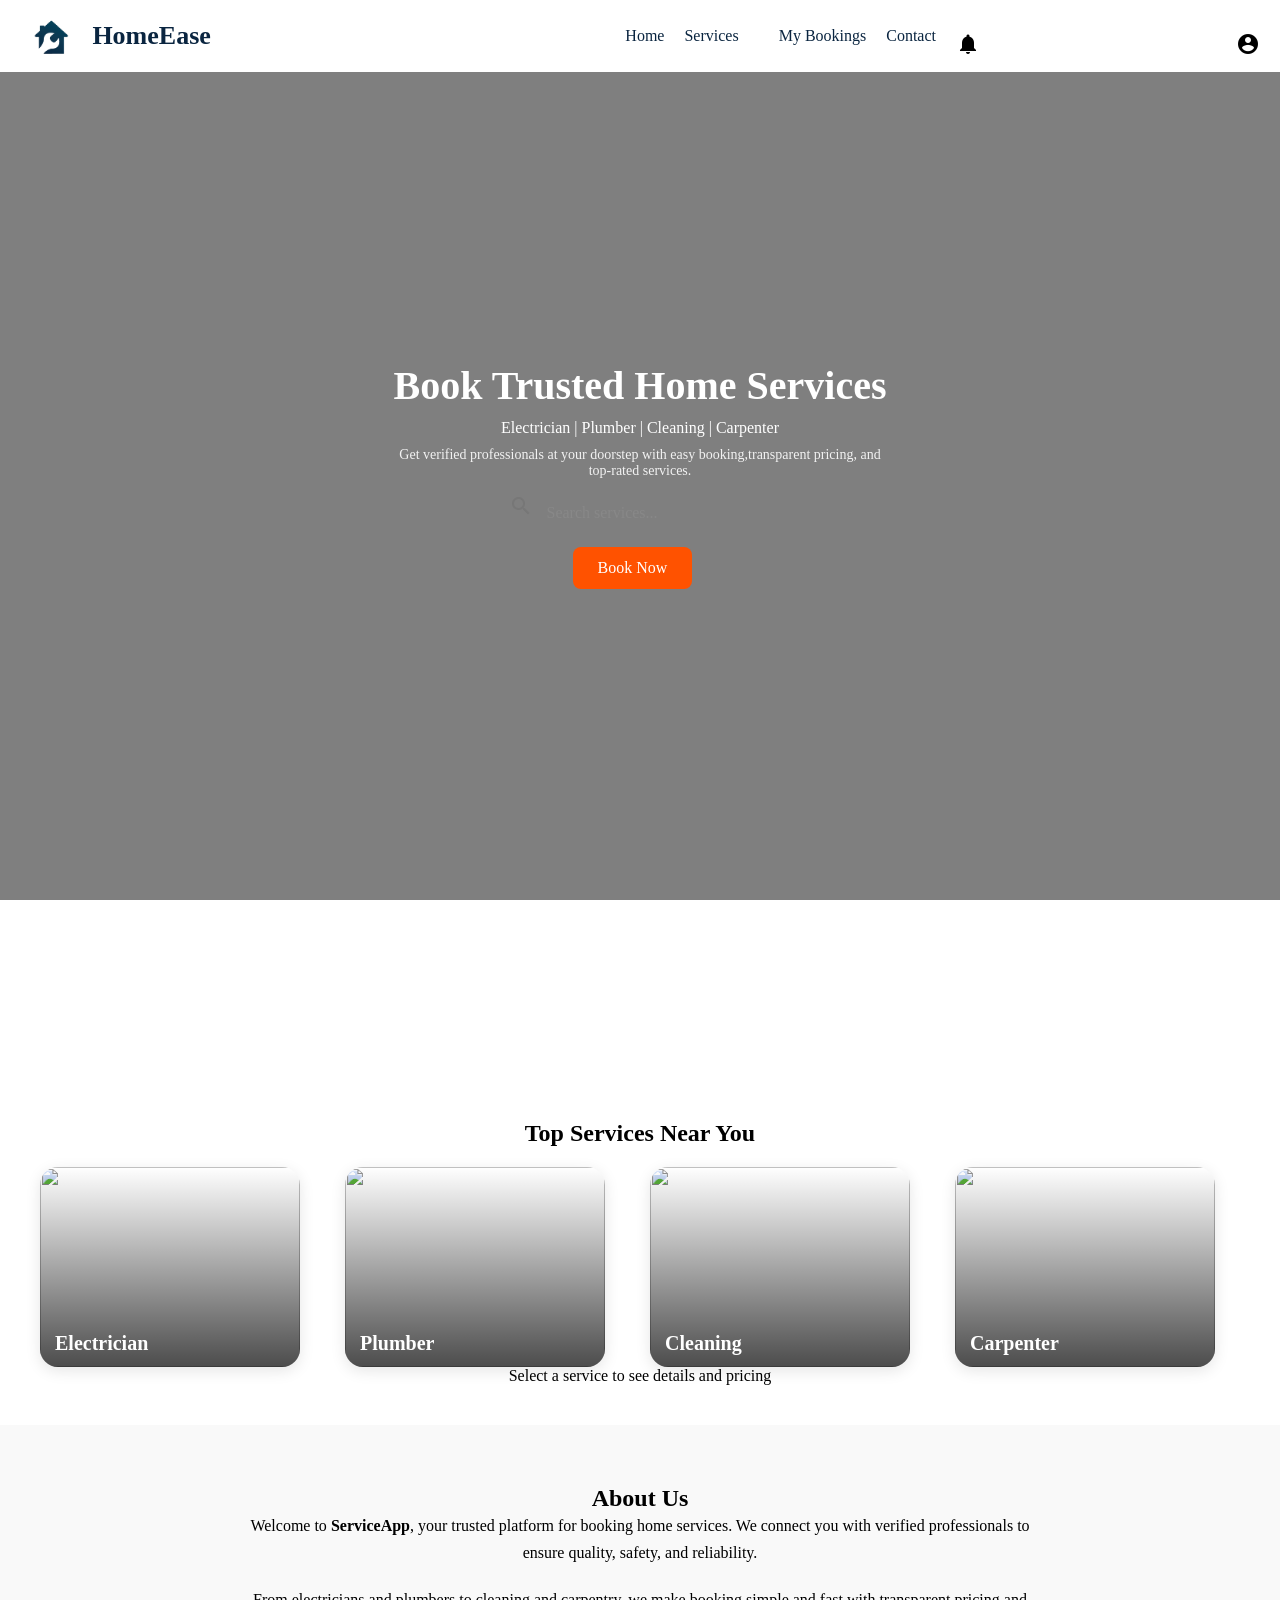
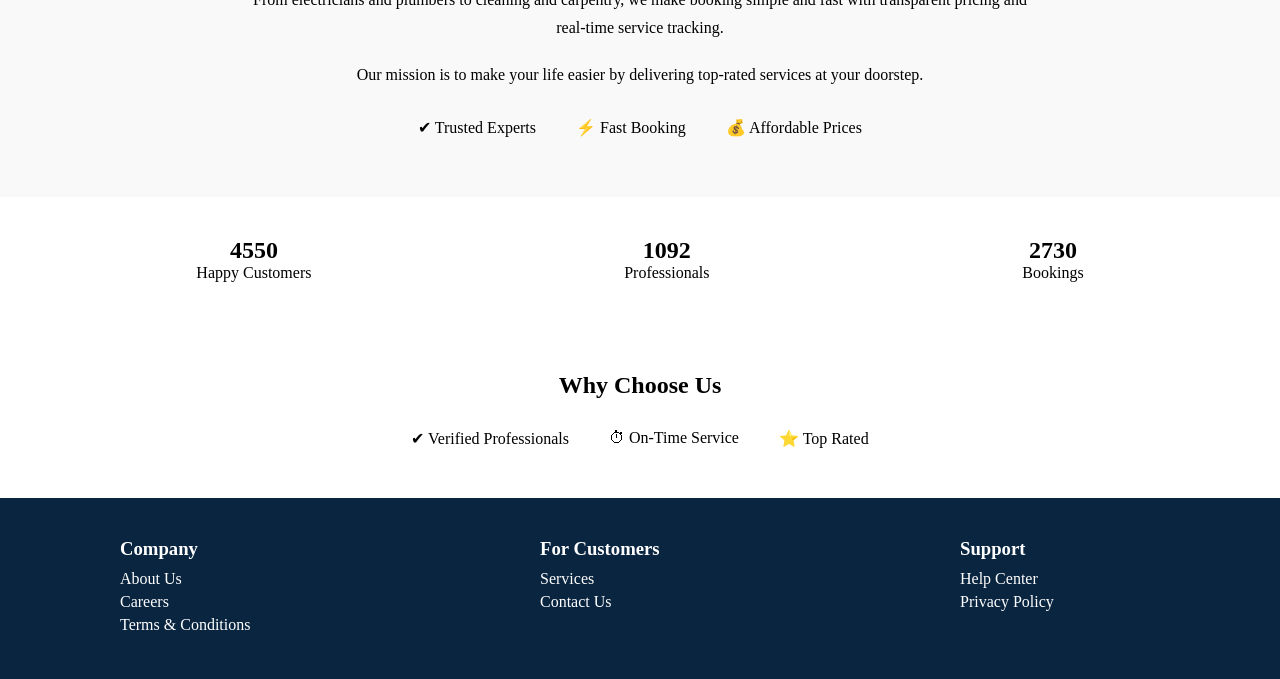
==== commit 90c07e40: "update contact form" ====
--- a/frontend/index.html
+++ b/frontend/index.html
@@ -102,81 +102,6 @@
     </div>
 </section>
 <!-- ABOUT SECTION -->
- <section class="faq-section">
-    <div class="faq-container">
-        <h2 class="section-title">Frequently Asked Questions</h2>
-        <p class="section-subtitle">Find answers to common questions about our services.</p>
-
-        <div class="faq-list">
-            <div class="faq-item">
-                <div class="faq-question" onclick="toggleFaq(this)">
-                    <span>What is HomeEase Service Management System?</span>
-                    <span class="material-icons">expand_more</span>
-                </div>
-                <div class="faq-answer">
-                    <p>HomeEase is a digital platform used to list, manage, and book local services like electricians and plumbers. It helps users find verified professionals easily and allows providers to manage bookings efficiently.</p>
-                </div>
-            </div>
-
-            <div class="faq-item">
-                <div class="faq-question" onclick="toggleFaq(this)">
-                    <span>What details are required to book a service?</span>
-                    <span class="material-icons">expand_more</span>
-                </div>
-                <div class="faq-answer">
-                    <p>Users need to provide: • Service Type • Location & Address • Preferred Date & Time • Specific requirements/issues. These details help professionals understand the job before arriving.</p>
-                </div>
-            </div>
-
-            <div class="faq-item">
-                <div class="faq-question" onclick="toggleFaq(this)">
-                    <span>Can users schedule visits or site inspections?</span>
-                    <span class="material-icons">expand_more</span>
-                </div>
-                <div class="faq-answer">
-                    <p>Yes, users can schedule service visits by selecting a preferred date and time. This ensures that the professional arrives when you are available, avoiding any confusion.</p>
-                </div>
-            </div>
-
-            <div class="faq-item">
-                <div class="faq-question" onclick="toggleFaq(this)">
-                    <span>Is the pricing transparent?</span>
-                    <span class="material-icons">expand_more</span>
-                </div>
-                <div class="faq-answer">
-                    <p>Yes, we believe in transparency. You will see the estimated cost before booking, and final charges are based on the work performed, ensuring no hidden costs.</p>
-                </div>
-            </div>
-        </div>
-    </div>
-</section>
-
-
-
-
-<!-- COUNTERS -->
-<section style="display:flex; justify-content:space-around; padding:40px; text-align:center; background-color: orange;">
-    
-    <div>
-        <h2 class="count" data-target="5000">0</h2>
-        <p>Happy Customers</p>
-    </div>
-
-    <div>
-        <h2 class="count" data-target="1200">0</h2>
-        <p>Professionals</p>
-    </div>
-
-    <div>
-        <h2 class="count" data-target="3000">0</h2>
-        <p>Bookings</p>
-    </div>
-
-</section>
-
-
-<!-- WHY CHOOSE US -->
-
 <section style="padding:60px; text-align:center; background:#f9f9f9;">
     
     <h2>About Us</h2>
@@ -205,32 +130,63 @@
 </section>
 
 
+<!-- COUNTERS -->
+<section style="display:flex; justify-content:space-around; padding:40px; text-align:center;">
+    
+    <div>
+        <h2 class="count" data-target="5000">0</h2>
+        <p>Happy Customers</p>
+    </div>
+
+    <div>
+        <h2 class="count" data-target="1200">0</h2>
+        <p>Professionals</p>
+    </div>
+
+    <div>
+        <h2 class="count" data-target="3000">0</h2>
+        <p>Bookings</p>
+    </div>
+
+</section>
+
+
+<!-- WHY CHOOSE US -->
+<section style="padding:50px; text-align:center;">
+    <h2>Why Choose Us</h2>
+
+    <div style="display:flex; justify-content:center; gap:40px; margin-top:30px;">
+        <div>✔ Verified Professionals</div>
+        <div>⏱ On-Time Service</div>
+        <div>⭐ Top Rated</div>
+    </div>
+</section>
+
+
 <!-- FOOTER -->
-<footer style="background:#0a2540; color:white; padding:40px;">
-
-    <div style="display:flex; justify-content:space-around; flex-wrap:wrap;">
+<footer class="footer">
+    <div class="footer-container">
         
-        <div>
+        <div class="footer-box">
             <h3>Company</h3>
             <p>About Us</p>
             <p>Careers</p>
             <p>Terms & Conditions</p>
         </div>
 
-        <div>
+        <div class="footer-box">
             <h3>For Customers</h3>
             <p>Services</p>
             <p>Contact Us</p>
         </div>
 
-        <div>
+        <div class="footer-box">
             <h3>Support</h3>
             <p>Help Center</p>
             <p>Privacy Policy</p>
         </div>
 
     </div>
-
 </footer>
 
 
@@ -321,12 +277,6 @@
 s0.parentNode.insertBefore(s1,s0);
 })();
 </script>
-<script>
-    function toggleFaq(element) {
-    const item = element.parentElement;
-    item.classList.toggle('active');
-}
-</script>
 <!--End of Tawk.to Script-->
 
 
--- a/frontend/css/style.css
+++ b/frontend/css/style.css
@@ -99,8 +99,51 @@
     }
 }
 
+
+
+/* Footer */
+.footer {
+    background: #0a2540;
+    color: white;
+    padding: 40px 20px;
+}
+
+.footer-container {
+    display: flex;
+    justify-content: space-around;
+    flex-wrap: wrap;
+    gap: 20px;
+}
+
+.footer-box {
+    min-width: 200px;
+}
+
+.footer-box h3 {
+    margin-bottom: 10px;
+}
+
+.footer-box p {
+    margin: 5px 0;
+    cursor: pointer;
+    transition: 0.3s;
+}
+
+.footer-box p:hover {
+    color: orange;
+}
+
+/* Responsive */
+@media (max-width: 768px) {
+    .footer-container {
+        flex-direction: column;
+        align-items: center;
+        text-align: center;
+    }
+}
+
 /* Hero */
-.hero {
+/* .hero {
     height: 90vh;
     min-height: 500px;
     background: url('https://images.unsplash.com/photo-1600585154526-990dced4db0d') no-repeat center/cover;
@@ -161,7 +204,7 @@
     border-radius: 2px;
 }
 * Search */
-.search-box {
+/* .search-box {
     margin-top: 20px;
     display: flex;
     background: white;
@@ -209,7 +252,7 @@
      border: #ff5722;
     transform: scale(1.05);
 }
-/* Services */
+
 .services {
     padding: 40px;
     text-align: center;
@@ -262,7 +305,7 @@
     z-index: 10;
 }
 
-/* Overlay */
+
 .card::after {
     content: "";
     position: absolute;
@@ -284,7 +327,7 @@
     justify-content: space-around;
     margin-top: 20px;
 }
-/* Features */
+
 .features {
     padding: 40px;
     background: #f9f9f9;
@@ -330,5 +373,5 @@
 
 .cta-btn:hover{
     background: #e64a00;
-}
-
+} */ 
+
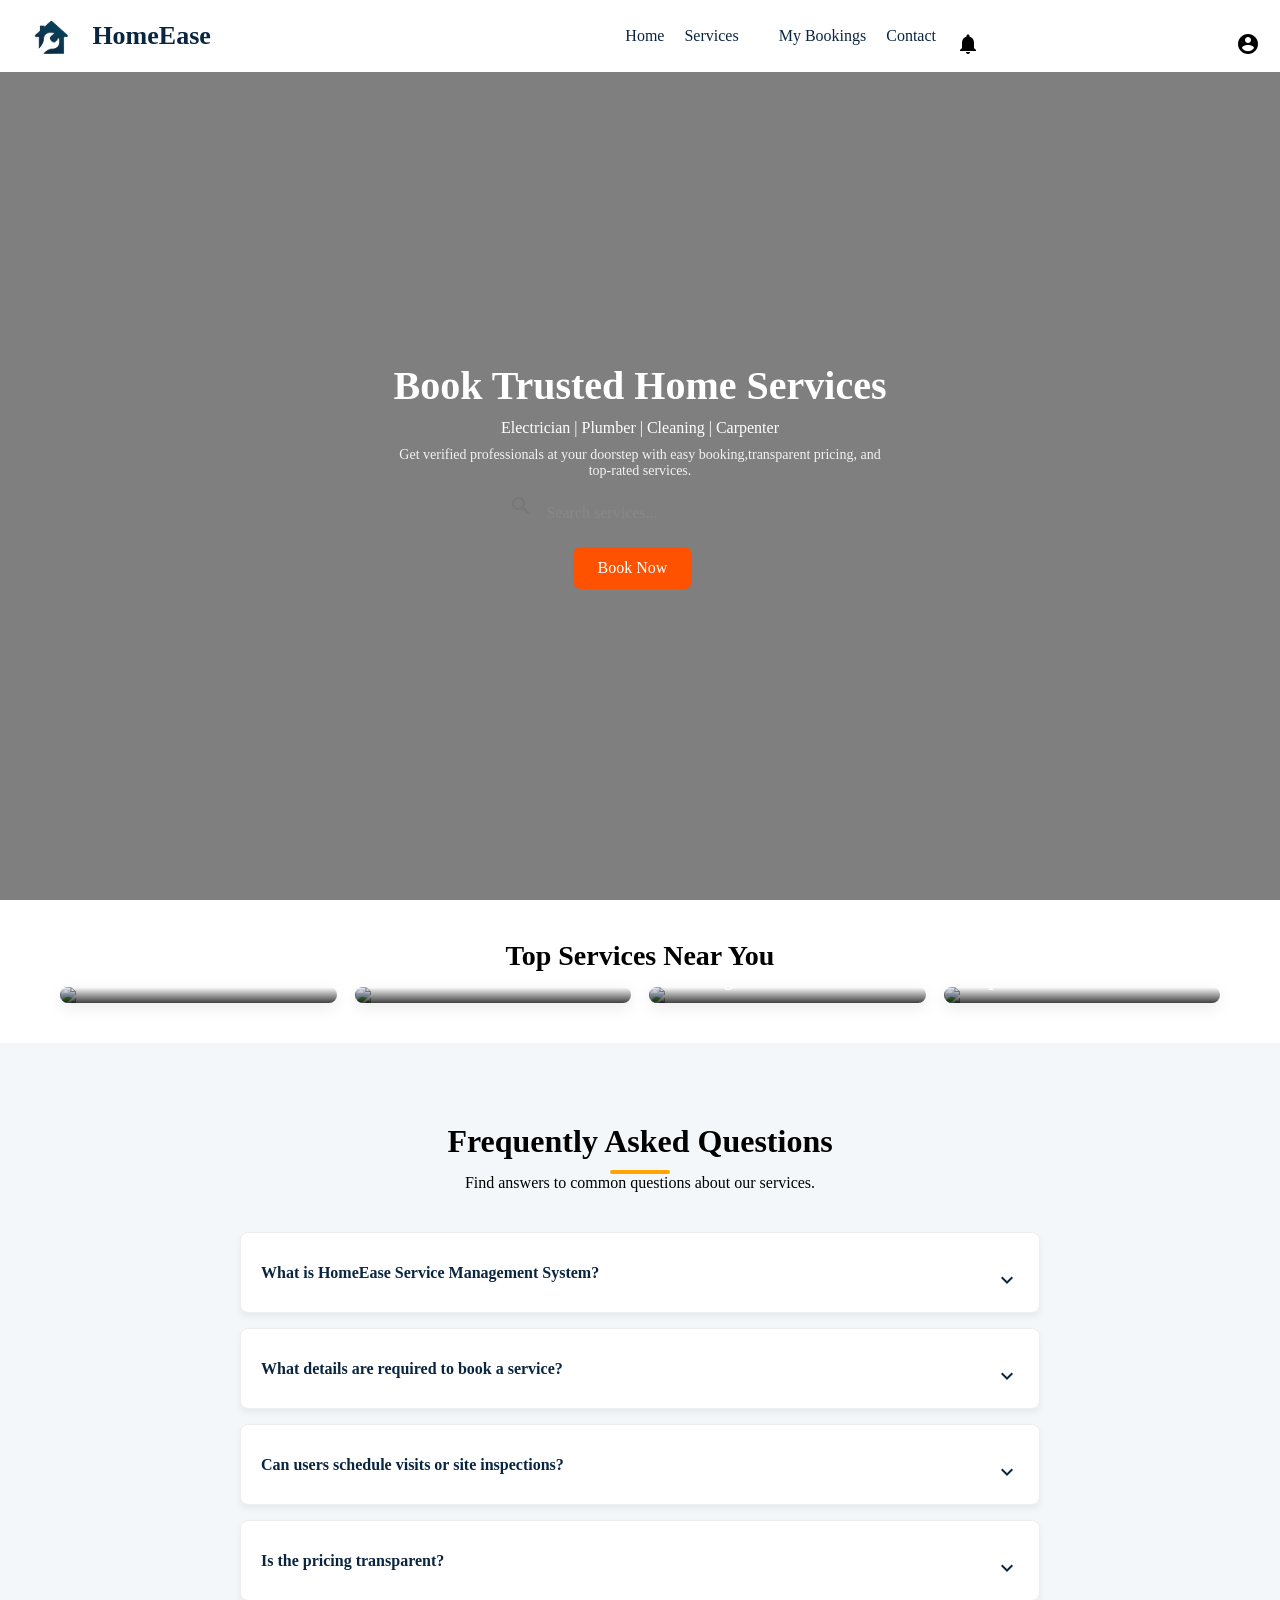
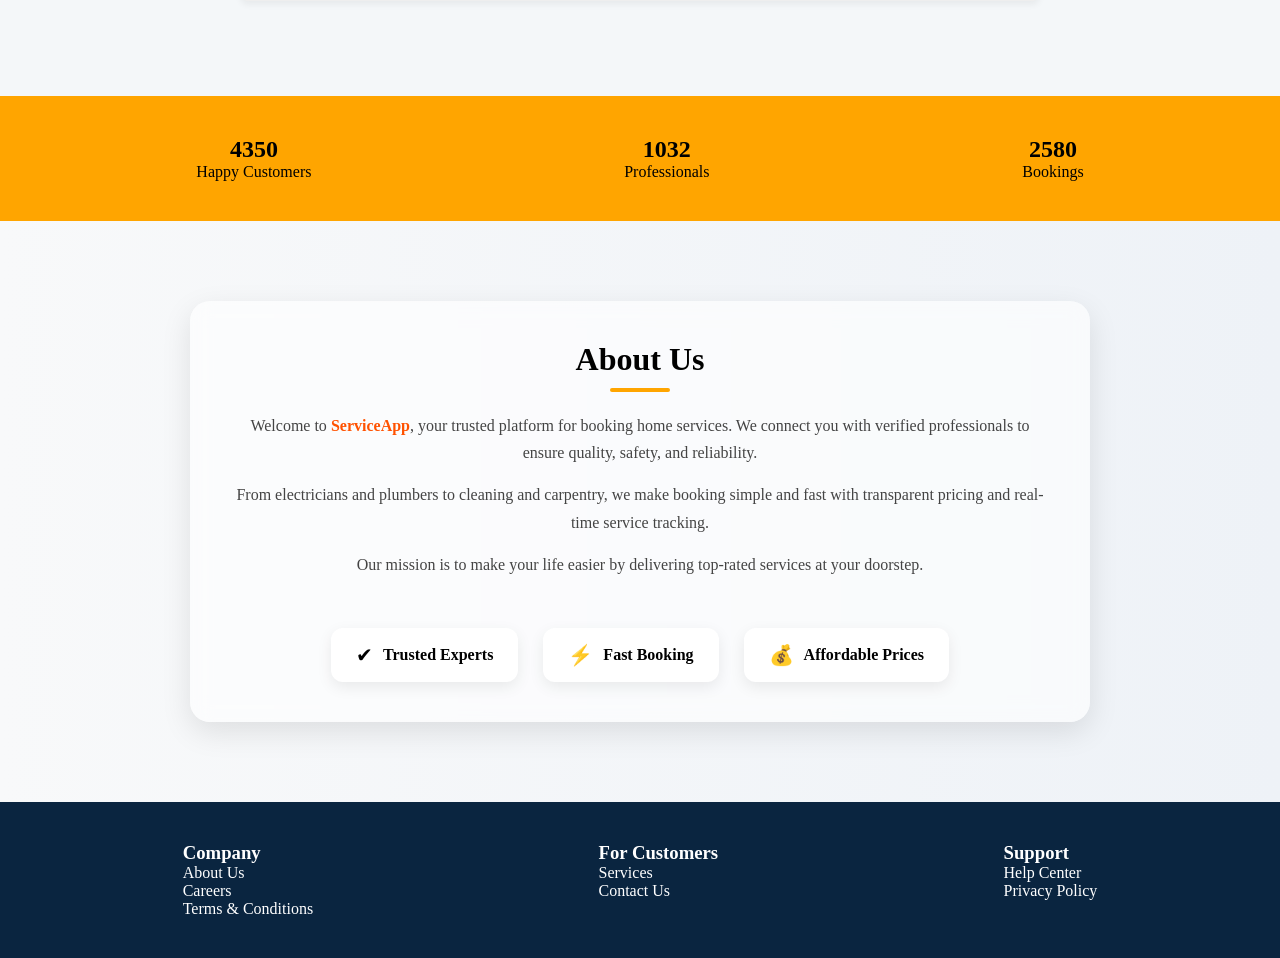
==== commit 50d541f5: "modified  index page" ====
--- a/frontend/index.html
+++ b/frontend/index.html
@@ -69,7 +69,7 @@
 
 <!-- Services -->
 <section class="services">
-    <section class ="services top-services scroll-animate"></section>
+    <!-- <section class ="services top-services scroll-animate"></section> -->
     <h2>Top Services Near You</h2>
 <div class="services-wrapper">
     <div class="cards">
@@ -94,44 +94,65 @@
             <h3>Carpenter</h3>
         </div>
 </div>
-<div id="details-panel" class="details-panel">
-    <div class = "placeholder-text">
-        <p>Select a service to see details and pricing</p>
-    </div>
-</div>
-    </div>
+
+    </div>
+    
 </section>
 <!-- ABOUT SECTION -->
-<section style="padding:60px; text-align:center; background:#f9f9f9;">
-    
-    <h2>About Us</h2>
-
-    <p style="max-width:800px; margin:auto; line-height:1.7;">
-        Welcome to <b>ServiceApp</b>, your trusted platform for booking home services. 
-        We connect you with verified professionals to ensure quality, safety, and reliability.
-    </p>
-
-    <p style="max-width:800px; margin:20px auto; line-height:1.7;">
-        From electricians and plumbers to cleaning and carpentry, we make booking simple 
-        and fast with transparent pricing and real-time service tracking.
-    </p>
-
-    <p style="max-width:800px; margin:auto; line-height:1.7;">
-        Our mission is to make your life easier by delivering top-rated services at your doorstep.
-    </p>
-
-    <!-- SMALL FEATURES -->
-    <div style="margin-top:30px; display:flex; justify-content:center; gap:40px;">
-        <div>✔ Trusted Experts</div>
-        <div>⚡ Fast Booking</div>
-        <div>💰 Affordable Prices</div>
-    </div>
-
-</section>
+ <section class="faq-section">
+    <div class="faq-container">
+        <h2 class="section-title">Frequently Asked Questions</h2>
+        <p class="section-subtitle">Find answers to common questions about our services.</p>
+
+        <div class="faq-list">
+            <div class="faq-item">
+                <div class="faq-question" onclick="toggleFaq(this)">
+                    <span>What is HomeEase Service Management System?</span>
+                    <span class="material-icons">expand_more</span>
+                </div>
+                <div class="faq-answer">
+                    <p>HomeEase is a digital platform used to list, manage, and book local services like electricians and plumbers. It helps users find verified professionals easily and allows providers to manage bookings efficiently.</p>
+                </div>
+            </div>
+
+            <div class="faq-item">
+                <div class="faq-question" onclick="toggleFaq(this)">
+                    <span>What details are required to book a service?</span>
+                    <span class="material-icons">expand_more</span>
+                </div>
+                <div class="faq-answer">
+                    <p>Users need to provide: • Service Type • Location & Address • Preferred Date & Time • Specific requirements/issues. These details help professionals understand the job before arriving.</p>
+                </div>
+            </div>
+
+            <div class="faq-item">
+                <div class="faq-question" onclick="toggleFaq(this)">
+                    <span>Can users schedule visits or site inspections?</span>
+                    <span class="material-icons">expand_more</span>
+                </div>
+                <div class="faq-answer">
+                    <p>Yes, users can schedule service visits by selecting a preferred date and time. This ensures that the professional arrives when you are available, avoiding any confusion.</p>
+                </div>
+            </div>
+
+            <div class="faq-item">
+                <div class="faq-question" onclick="toggleFaq(this)">
+                    <span>Is the pricing transparent?</span>
+                    <span class="material-icons">expand_more</span>
+                </div>
+                <div class="faq-answer">
+                    <p>Yes, we believe in transparency. You will see the estimated cost before booking, and final charges are based on the work performed, ensuring no hidden costs.</p>
+                </div>
+            </div>
+        </div>
+    </div>
+</section>
+
+
 
 
 <!-- COUNTERS -->
-<section style="display:flex; justify-content:space-around; padding:40px; text-align:center;">
+<section style="display:flex; justify-content:space-around; padding:40px; text-align:center; background-color: orange;">
     
     <div>
         <h2 class="count" data-target="5000">0</h2>
@@ -152,41 +173,76 @@
 
 
 <!-- WHY CHOOSE US -->
-<section style="padding:50px; text-align:center;">
-    <h2>Why Choose Us</h2>
-
-    <div style="display:flex; justify-content:center; gap:40px; margin-top:30px;">
-        <div>✔ Verified Professionals</div>
-        <div>⏱ On-Time Service</div>
-        <div>⭐ Top Rated</div>
+
+<section class="about-section">
+    <div class="about-container">
+
+        <h2 class="about-title">About Us</h2>
+
+        <p class="about-text">
+            Welcome to <span>ServiceApp</span>, your trusted platform for booking home services.
+            We connect you with verified professionals to ensure quality, safety, and reliability.
+        </p>
+
+        <p class="about-text">
+            From electricians and plumbers to cleaning and carpentry, we make booking simple 
+            and fast with transparent pricing and real-time service tracking.
+        </p>
+
+        <p class="about-text">
+            Our mission is to make your life easier by delivering top-rated services at your doorstep.
+        </p>
+
+        <!-- FEATURES -->
+        <div class="about-features">
+
+            <div class="feature-box">
+                <span>✔</span>
+                <h4>Trusted Experts</h4>
+            </div>
+
+            <div class="feature-box">
+                <span>⚡</span>
+                <h4>Fast Booking</h4>
+            </div>
+
+            <div class="feature-box">
+                <span>💰</span>
+                <h4>Affordable Prices</h4>
+            </div>
+
+        </div>
+
     </div>
 </section>
 
 
 <!-- FOOTER -->
-<footer class="footer">
-    <div class="footer-container">
+<footer style="background:#0a2540; color:white; padding:40px;">
+
+    <div style="display:flex; justify-content:space-around; flex-wrap:wrap;">
         
-        <div class="footer-box">
+        <div>
             <h3>Company</h3>
             <p>About Us</p>
             <p>Careers</p>
             <p>Terms & Conditions</p>
         </div>
 
-        <div class="footer-box">
+        <div>
             <h3>For Customers</h3>
             <p>Services</p>
             <p>Contact Us</p>
         </div>
 
-        <div class="footer-box">
+        <div>
             <h3>Support</h3>
             <p>Help Center</p>
             <p>Privacy Policy</p>
         </div>
 
     </div>
+
 </footer>
 
 
@@ -277,6 +333,12 @@
 s0.parentNode.insertBefore(s1,s0);
 })();
 </script>
+<script>
+    function toggleFaq(element) {
+    const item = element.parentElement;
+    item.classList.toggle('active');
+}
+</script>
 <!--End of Tawk.to Script-->
 
 
--- a/frontend/css/index.css
+++ b/frontend/css/index.css
@@ -60,7 +60,7 @@
     font-size: 32px;
     font-weight: 700;
     text-align: centre;
-    margin-bottom: 40px;
+    /* margin-bottom: 40px; */
     position: relative;
 }
 .section-title::after{
@@ -122,12 +122,13 @@
     transform: scale(1.05);
 }
 /* Services */
-.services {
-    padding: 40px;
-    text-align: center;
+/* .services { */
+    /* padding: 40px; */
+    /* text-align: center;
+    
 }
 .top-services{
-    margin-top: 60px;
+    
     padding: 60px 20px;
     background: #f8f9fa;
 }
@@ -172,10 +173,10 @@
     font-size: 20px;
     font-weight: bold;
     z-index: 10;
-}
+} */
 
 /* Overlay */
-.card::after {
+/* .card::after {
     content: "";
     position: absolute;
     width: 100%;
@@ -184,12 +185,9 @@
     top: 0;
     left: 0;
     z-index: 1;
-}
-
-.why-us {
-    padding: 60px;
-    text-align: center;
-}
+} */
+
+
 
 .features {
     display: flex;
@@ -302,7 +300,7 @@
 
 /* Active state for JS */
 .faq-item.active .faq-answer {
-    max-height: 200px; /* जवाब दिखने पर ऊंचाई बढ़ जाएगी */
+    max-height: 200px; 
 }
 
 .faq-item.active .faq-question .material-icons {
@@ -318,4 +316,237 @@
     border-color: #ff9800;
     box-shadow: 0 15px 30px rgba(0,0,0,0.1);
 }
-
+.services {
+    padding: 40px 20px;   /* pehle undefined tha */
+}
+
+.services h2 {
+    margin-bottom: 10px;
+    font-size: 28px;
+}
+
+.services-wrapper {
+    margin-top: 10px;   /* gap kam kiya */
+}
+/* Mobile (<=768px) */
+@media (max-width: 768px) {
+
+    .services {
+        padding: 30px 15px;
+    }
+
+    .services h2 {
+        font-size: 22px;
+    }
+
+    .cards {
+        grid-template-columns: repeat(2, 1fr);
+        gap: 12px;
+    }
+
+    .card {
+        height: 150px;
+    }
+
+    .card h3 {
+        font-size: 16px;
+    }
+}
+
+/* Small Mobile (<=480px) */
+@media (max-width: 480px) {
+
+    .cards {
+        grid-template-columns: 1fr;
+    }
+
+    .card {
+        height: 180px;
+    }
+}
+.card {
+    background: white;
+    border-radius: 20px;
+    overflow: hidden;
+    position: relative;
+    cursor: pointer;
+
+    /* smooth animation */
+    transition: all 0.35s ease;
+
+    /* soft shadow */
+    box-shadow: 0 5px 15px rgba(0,0,0,0.08);
+}
+
+/* Hover effect */
+.card:hover {
+    transform: translateY(-8px) scale(1.03);
+    box-shadow: 0 15px 35px rgba(0,0,0,0.2);
+}
+
+/* Image zoom on hover */
+.card img {
+    transition: transform 0.5s ease;
+}
+
+.card:hover img {
+    transform: scale(1.1);
+}
+.card h3 {
+    position: absolute;
+    bottom: 12px;
+    left: 15px;
+    color: white;
+    font-size: 18px;
+    font-weight: 600;
+    z-index: 2;
+}
+
+/* Better overlay */
+.card::after {
+    content: "";
+    position: absolute;
+    inset: 0;
+    background: linear-gradient(to top, rgba(0,0,0,0.75), transparent);
+    z-index: 1;
+}
+.cards {
+    display: grid;
+    grid-template-columns: repeat(auto-fit, minmax(220px, 1fr));
+    gap: 18px;
+    margin-top: 15px;
+    padding: 0 10px;
+}
+.card {
+    opacity: 0;
+    transform: translateY(40px);
+    animation: fadeUp 0.6s ease forwards;
+}
+
+.card:nth-child(1) { animation-delay: 0.1s; }
+.card:nth-child(2) { animation-delay: 0.2s; }
+.card:nth-child(3) { animation-delay: 0.3s; }
+.card:nth-child(4) { animation-delay: 0.4s; }
+
+@keyframes fadeUp {
+    to {
+        opacity: 1;
+        transform: translateY(0);
+    }
+}
+.cards {
+    display: grid;
+    grid-template-columns: repeat(auto-fit, minmax(220px, 1fr));
+    gap: 18px;
+
+    max-width: 1200px;
+    margin: 0 auto;      /* center */
+    padding: 0 20px;     /* equal side spacing */
+}
+.services h2 {
+    text-align: center;
+    margin-bottom: 15px;
+}
+/* ===== ABOUT SECTION ===== */
+.about-section {
+    padding: 80px 20px;
+    background: linear-gradient(to right, #f8f9fa, #eef2f7);
+    display: flex;
+    justify-content: center;
+}
+
+.about-container {
+    max-width: 900px;
+    width: 100%;
+    text-align: center;
+    padding: 40px;
+
+    /* Glass effect */
+    background: rgba(255, 255, 255, 0.6);
+    backdrop-filter: blur(10px);
+
+    border-radius: 20px;
+    box-shadow: 0 10px 30px rgba(0,0,0,0.1);
+}
+
+/* Title */
+.about-title {
+    font-size: 32px;
+    margin-bottom: 20px;
+    position: relative;
+}
+
+.about-title::after {
+    content: "";
+    width: 60px;
+    height: 4px;
+    background: orange;
+    display: block;
+    margin: 10px auto;
+    border-radius: 2px;
+}
+
+/* Text */
+.about-text {
+    font-size: 16px;
+    color: #444;
+    line-height: 1.7;
+    margin-bottom: 15px;
+}
+
+.about-text span {
+    color: #ff5200;
+    font-weight: bold;
+}
+
+/* Features */
+.about-features {
+    margin-top: 30px;
+    display: flex;
+    justify-content: center;
+    gap: 25px;
+    flex-wrap: wrap;
+}
+
+/* Feature Box */
+.feature-box {
+    background: white;
+    padding: 15px 25px;
+    border-radius: 12px;
+    display: flex;
+    align-items: center;
+    gap: 10px;
+
+    transition: 0.3s ease;
+    box-shadow: 0 5px 15px rgba(0,0,0,0.08);
+}
+
+/* Hover Effect */
+.feature-box:hover {
+    transform: translateY(-5px) scale(1.05);
+    box-shadow: 0 15px 25px rgba(0,0,0,0.15);
+}
+
+.feature-box span {
+    font-size: 20px;
+}
+
+.feature-box h4 {
+    margin: 0;
+    font-size: 16px;
+}
+
+/* Responsive */
+@media (max-width: 768px) {
+    .about-container {
+        padding: 25px;
+    }
+
+    .about-title {
+        font-size: 24px;
+    }
+
+    .about-text {
+        font-size: 14px;
+    }
+}
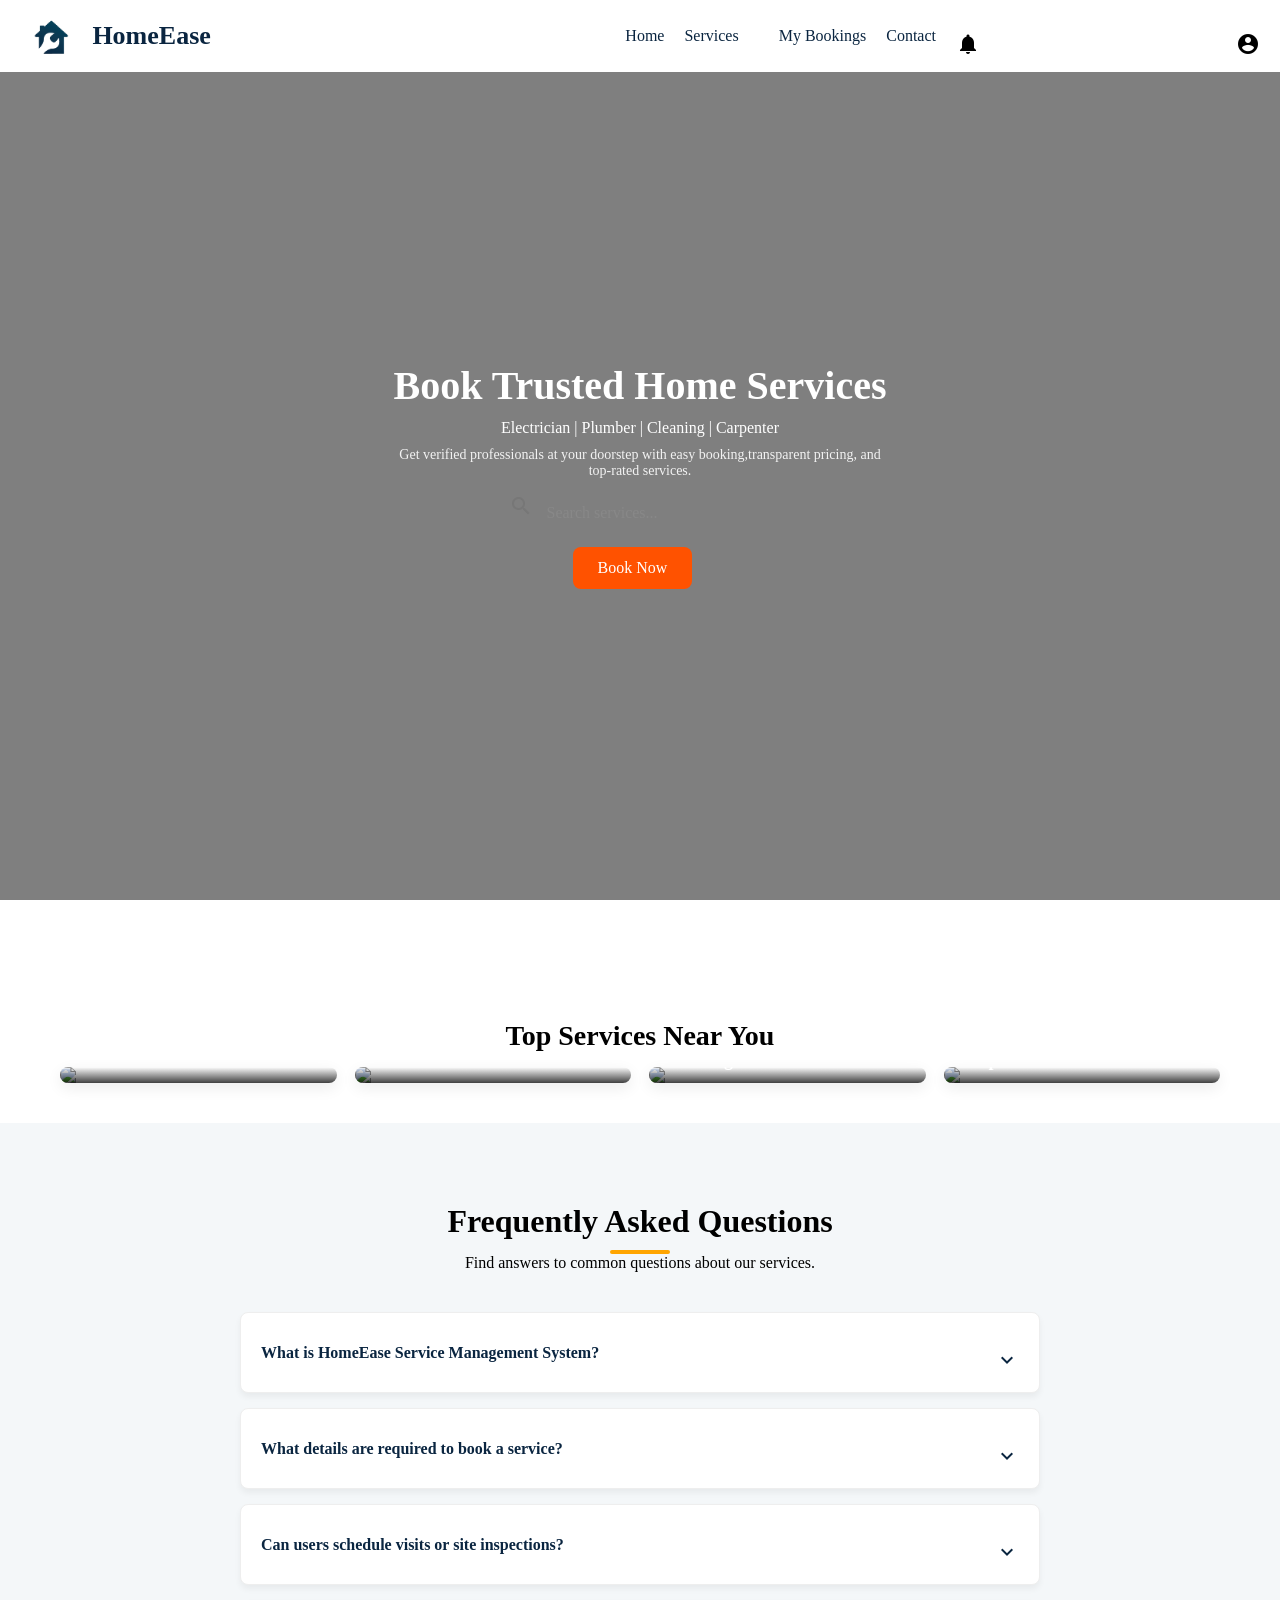
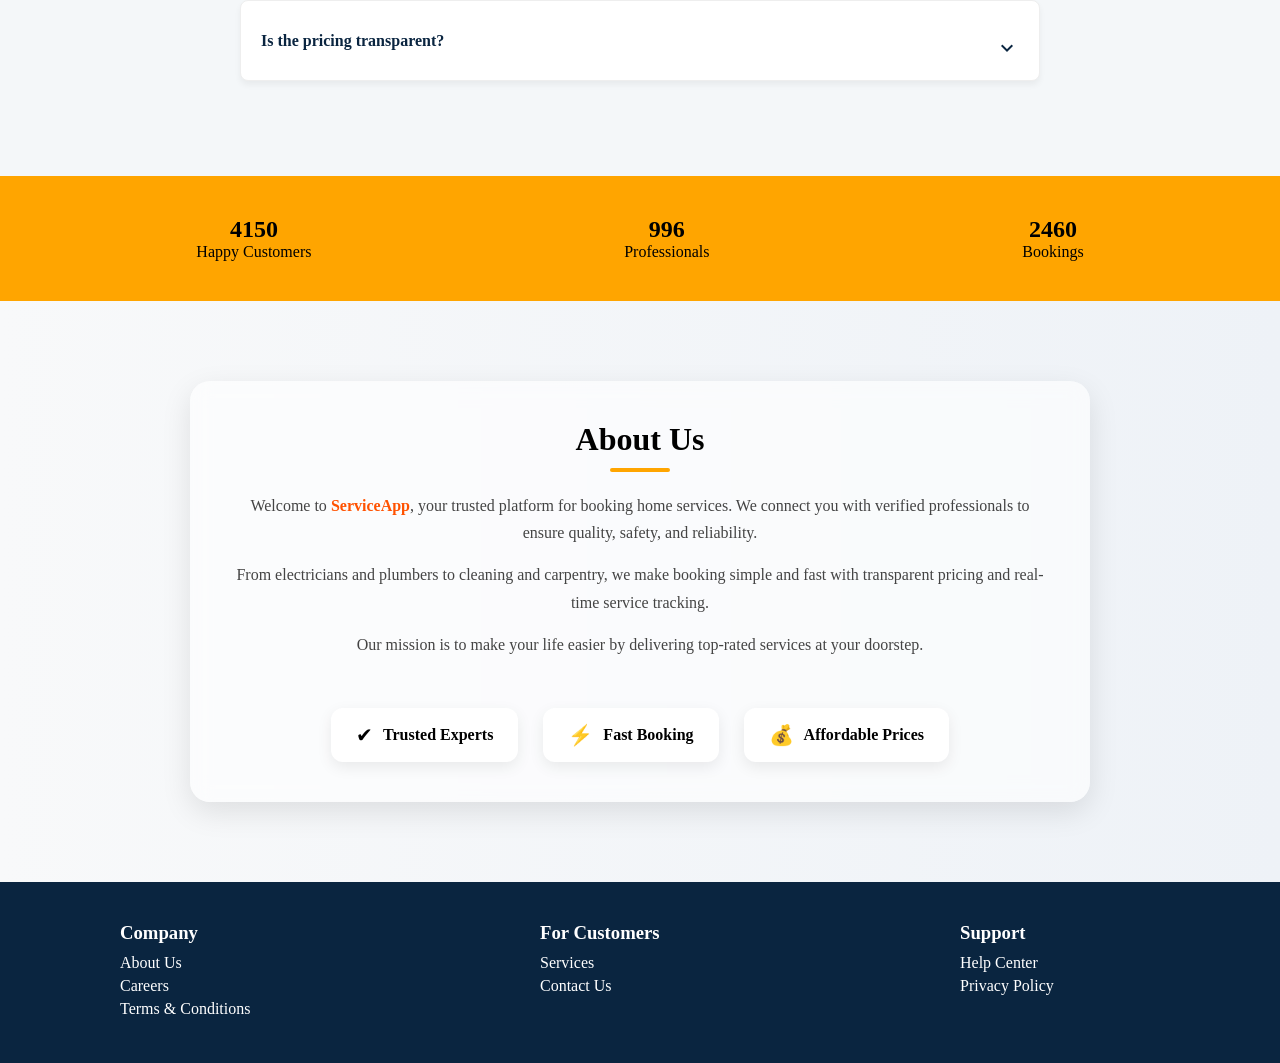
==== commit 21b526df: "changes in css" ====
--- a/frontend/index.html
+++ b/frontend/index.html
@@ -69,6 +69,7 @@
 
 <!-- Services -->
 <section class="services">
+    <section class ="services top-services scroll-animate"></section>
     <!-- <section class ="services top-services scroll-animate"></section> -->
     <h2>Top Services Near You</h2>
 <div class="services-wrapper">
@@ -218,31 +219,29 @@
 
 
 <!-- FOOTER -->
-<footer style="background:#0a2540; color:white; padding:40px;">
-
-    <div style="display:flex; justify-content:space-around; flex-wrap:wrap;">
+<footer class="footer">
+    <div class="footer-container">
         
-        <div>
+        <div class="footer-box">
             <h3>Company</h3>
             <p>About Us</p>
             <p>Careers</p>
             <p>Terms & Conditions</p>
         </div>
 
-        <div>
+        <div class="footer-box">
             <h3>For Customers</h3>
             <p>Services</p>
             <p>Contact Us</p>
         </div>
 
-        <div>
+        <div class="footer-box">
             <h3>Support</h3>
             <p>Help Center</p>
             <p>Privacy Policy</p>
         </div>
 
     </div>
-
 </footer>
 
 
@@ -290,7 +289,10 @@
     function toggleMenu() {
     document.getElementById("navMenu").classList.toggle("show");
 }
-
+function toggleFaq(element) {
+    const item = element.parentElement;
+    item.classList.toggle('active');
+}
 function toggleDropdown() {
     const menu = document.getElementById("dropdownMenu");
     menu.style.display = menu.style.display === "block" ? "none" : "block";
@@ -316,7 +318,13 @@
 
 window.addEventListener('scroll', checkScroll);
 window.addEventListener('load', checkScroll);
-
+function showNotification() {
+    alert("No new notifications 🔔");
+}
+
+function toggleDarkMode() {
+    document.body.classList.toggle("dark");
+}
 </script>
 
 
@@ -333,12 +341,6 @@
 s0.parentNode.insertBefore(s1,s0);
 })();
 </script>
-<script>
-    function toggleFaq(element) {
-    const item = element.parentElement;
-    item.classList.toggle('active');
-}
-</script>
 <!--End of Tawk.to Script-->
 
 
--- a/frontend/css/style.css
+++ b/frontend/css/style.css
@@ -62,15 +62,59 @@
     right: 20px;
     background: white;
     border-radius: 8px;
+    box-shadow: 0 5px 15px rgba(0,0,0,0.15);
+    z-index: 9999;
+    min-width: 150px;
+
+    flex-direction: column;
+    padding: 8px 0;
 }
 
+.dropdown a {
+    display: block;           /* ✅ Each link on its own line */
+    padding: 10px 20px;
+    color: #0a2540;
+    text-decoration: none;
+    white-space: nowrap;
+}
+
+.dropdown a:hover {
+    background: #fff5e6;
+    color: #ff9800;
+}
 /* Hamburger */
 .hamburger {
     display: none;
     font-size: 28px;
     cursor: pointer;
 }
+/* Dark Mode */
+body.dark {
+    background: #1a1a2e !important;
+    color: #eee !important;
+}
 
+body.dark .navbar {
+    background: #16213e !important;
+}
+
+body.dark .navbar a,
+body.dark .logo h2 {
+    color: #eee !important;
+}
+
+body.dark .card,
+body.dark .booking-box,
+body.dark .glass-card,
+body.dark .provider-card,
+body.dark .dropdown {
+    background: #16213e !important;
+    color: #eee !important;
+}
+
+body.dark .dropdown a {
+    color: #eee !important;
+}
 /* MOBILE */
 @media (max-width: 768px) {
 
@@ -142,236 +186,5 @@
     }
 }
 
-/* Hero */
-/* .hero {
-    height: 90vh;
-    min-height: 500px;
-    background: url('https://images.unsplash.com/photo-1600585154526-990dced4db0d') no-repeat center/cover;
-    display: flex;
-    align-items: center;
-    justify-content: center;
-    position: relative;
-}
-
-.hero::before {
-    content: "";
-    position: absolute;
-    top:0;
-    left: 0;
-    width: 100%;
-    height: 100%;
-    background: rgba(0,0,0,0.5);
-}
-
-.hero-content {
-    position: relative;
-    color: white;
-    text-align: center;
-    z-index: 2;
-}
-
-.hero h1 {
-    font-size: 40px;
-}
-.scroll-animate{
-    opacity: 0;
-    transform: translateY(50px);
-    transition: all 0.8s ease;
-}
-.scroll-animate.show{
-    opacity:1;
-    transform : translateY(0);
-}
-img{
-    max-width : 100%;
-    height : auto;
-    display: block;
-}
-.section-title{
-    font-size: 32px;
-    font-weight: 700;
-    text-align: centre;
-    margin-bottom: 40px;
-    position: relative;
-}
-.section-title::after{
-    content: "";
-    width: 60px;
-    height: 4px;
-    background: orange;
-    display: block;
-    margin: 10px auto 0;
-    border-radius: 2px;
-}
-* Search */
-/* .search-box {
-    margin-top: 20px;
-    display: flex;
-    background: white;
-    padding: 5px;
-    border-radius: 50px;
-    align-items: center;
-    width: fit-content;
-    margin-left: auto;
-    margin-right: auto;
-    box-shadow: 0 4px 10px rgba(163, 238, 43, 0.1);
-    overflow: hidden;
-}
-.search-box .material-icons{
-    margin-left: 15px;
-    color: #777;
-}
-.search-box input {
-    border: none;
-    outline: none;
-    padding: 10px;
-    font-size: 16px;
-    width: 250px;
-    color: #333;
-    background: transparent;
-}
-.search-box input::placeholder{
-    color: #888;
-    opacity:1;
-}
-.ctn-btn{
-    background-color: #ff5722;
-    color: white;
-    border: none;
-    padding: 12px 30px;
-    border-radius:25px;
-    cursor: pointer;
-    font-weight: bold;
-    transition: 0.3s ease;
-    margin-left: 5px;
-}
-.ctn-btn:hover{
-    background-color:transparent;
-     backdrop-filter: blur(15px);
-     color: #ff5722;
-     border: #ff5722;
-    transform: scale(1.05);
-}
-
-.services {
-    padding: 40px;
-    text-align: center;
-}
-.top-services{
-    margin-top: 60px;
-    padding: 60px 20px;
-    background: #f8f9fa;
-}
-.cards {
-    display: grid;
-    grid-template-columns: repeat(auto-fit, minmax(180px, 1fr));
-    gap: 20px;
-    margin-top: 20px;
-}
-.container{
-    display: flex;
-    justify-content: centre;
-    gap: 30px;
-    margin-top: 40px;
-    flex-wrap: wrap;
-}
-.card{
-    background : white;
-    border-radius:18px;
-    overflow: hidden;
-    box-shadow: 0 4px 15px rgba(0,0,0,0.1);
-    transition: 0.3s ease;
-    width: 260px;
-    height: 200px;
-    position: relative;
-    cursor: pointer;
-}
-.card:hover{
-    transform: scale(1.08);
-}
-.card img {
-    width: 100%;
-    height: 100%;
-    object-fit: cover;
-}
-
-.card h3 {
-    position: absolute;
-    bottom: 12px;
-    left: 15px;
-    color: white;
-    font-size: 20px;
-    font-weight: bold;
-    z-index: 10;
-}
 
 
-.card::after {
-    content: "";
-    position: absolute;
-    width: 100%;
-    height: 100%;
-    background:linear-gradient(to top, rgba(0,0,0,0.7), transparent);
-    top: 0;
-    left: 0;
-    z-index: 1;
-}
-
-.why-us {
-    padding: 60px;
-    text-align: center;
-}
-
-.features {
-    display: flex;
-    justify-content: space-around;
-    margin-top: 20px;
-}
-
-.features {
-    padding: 40px;
-    background: #f9f9f9;
-    text-align: center;
-}
-
-.feature-box {
-    display: flex;
-    justify-content: center;
-    gap: 30px;
-    margin-top: 20px;
-}
-
-.feature span {
-    font-size: 40px;
-    color: #ff5200;
-}
-
-.subtitle {
-    margin-top: 10px;
-    font-size: 18px;
-}
-
-.description {
-    margin-top: 10px;
-    font-size: 14px;
-    max-width: 500px;
-    margin-left: auto;
-    margin-right: auto;
-    opacity: 0.9;
-}
-.cta-btn{
-    margin-top: 15px;
-    padding: 12px 25px;
-    background: #ff5200;
-    border: none;
-    color: white;
-    font-size: 16px;
-    border-radius: 8px;
-    cursor: pointer;
-
-}
-
-.cta-btn:hover{
-    background: #e64a00;
-} */ 
-
--- a/frontend/css/index.css
+++ b/frontend/css/index.css
@@ -549,4 +549,4 @@
     .about-text {
         font-size: 14px;
     }
-}+}
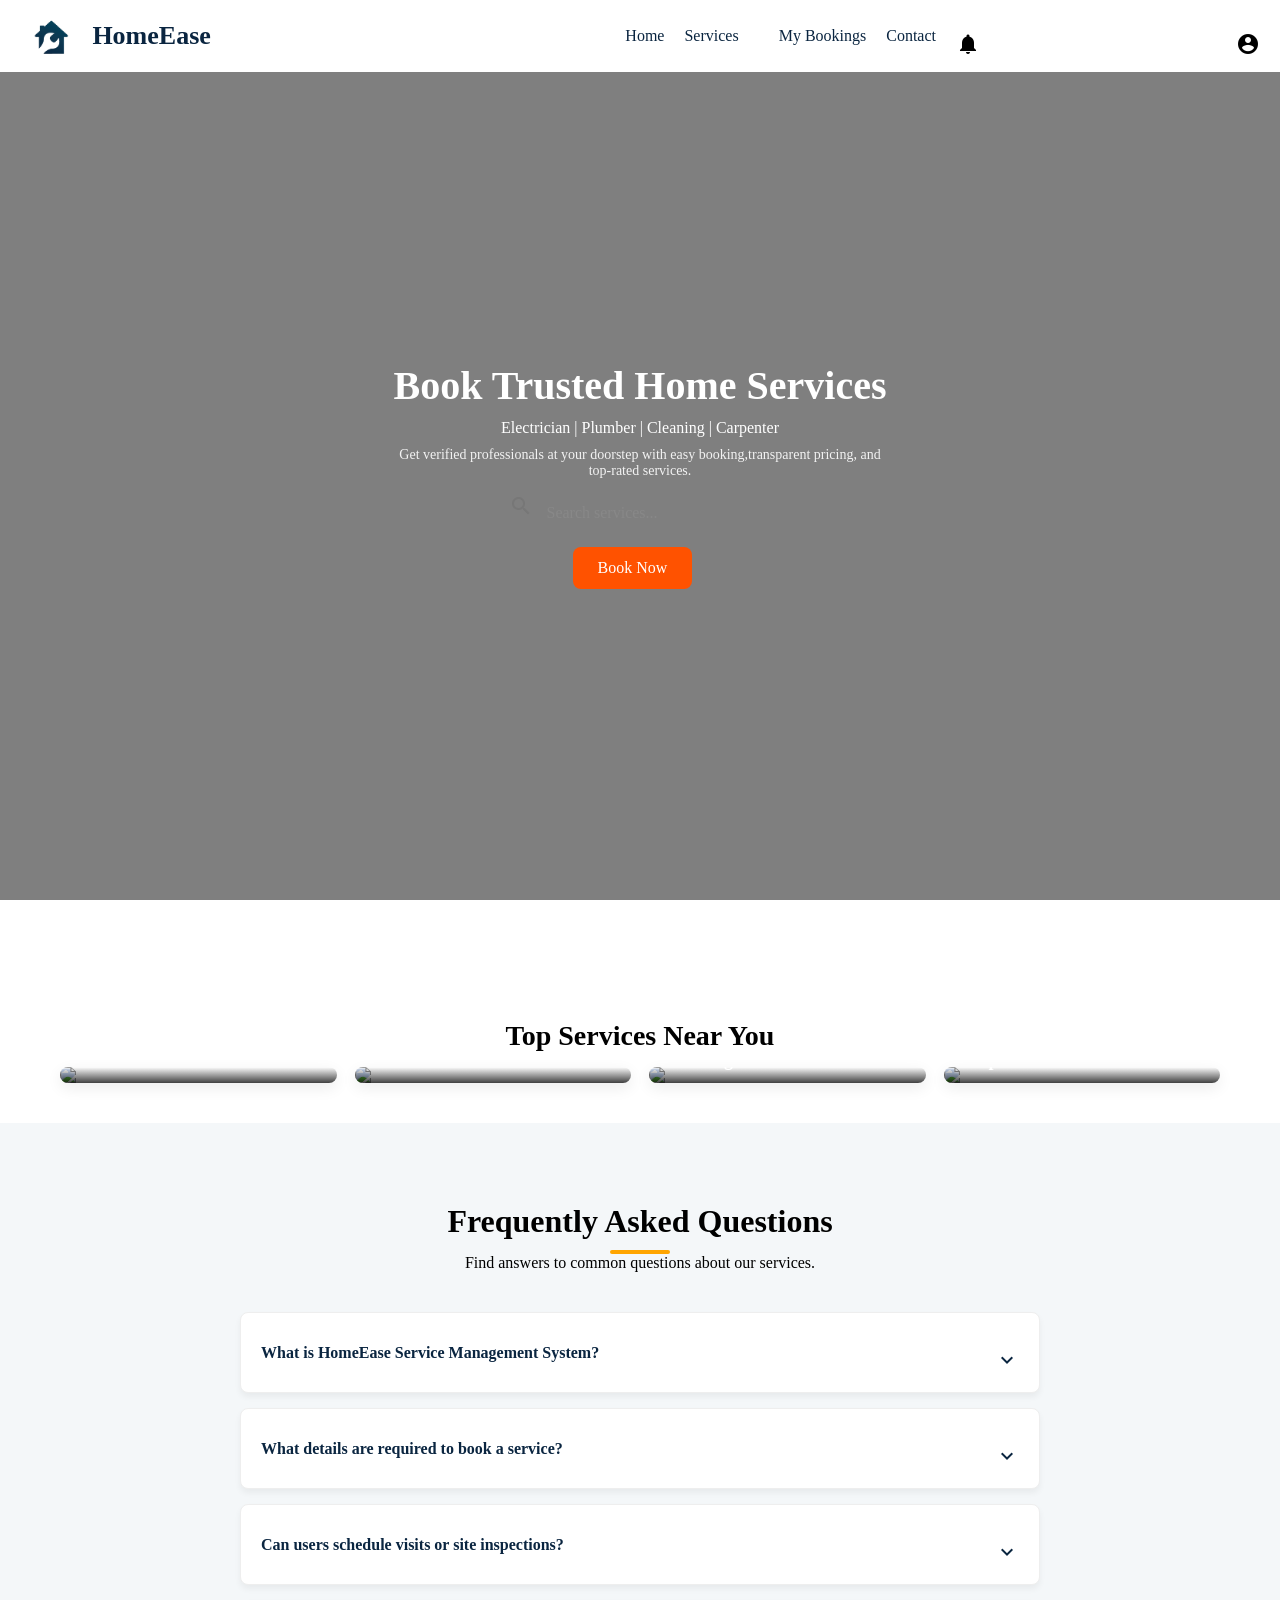
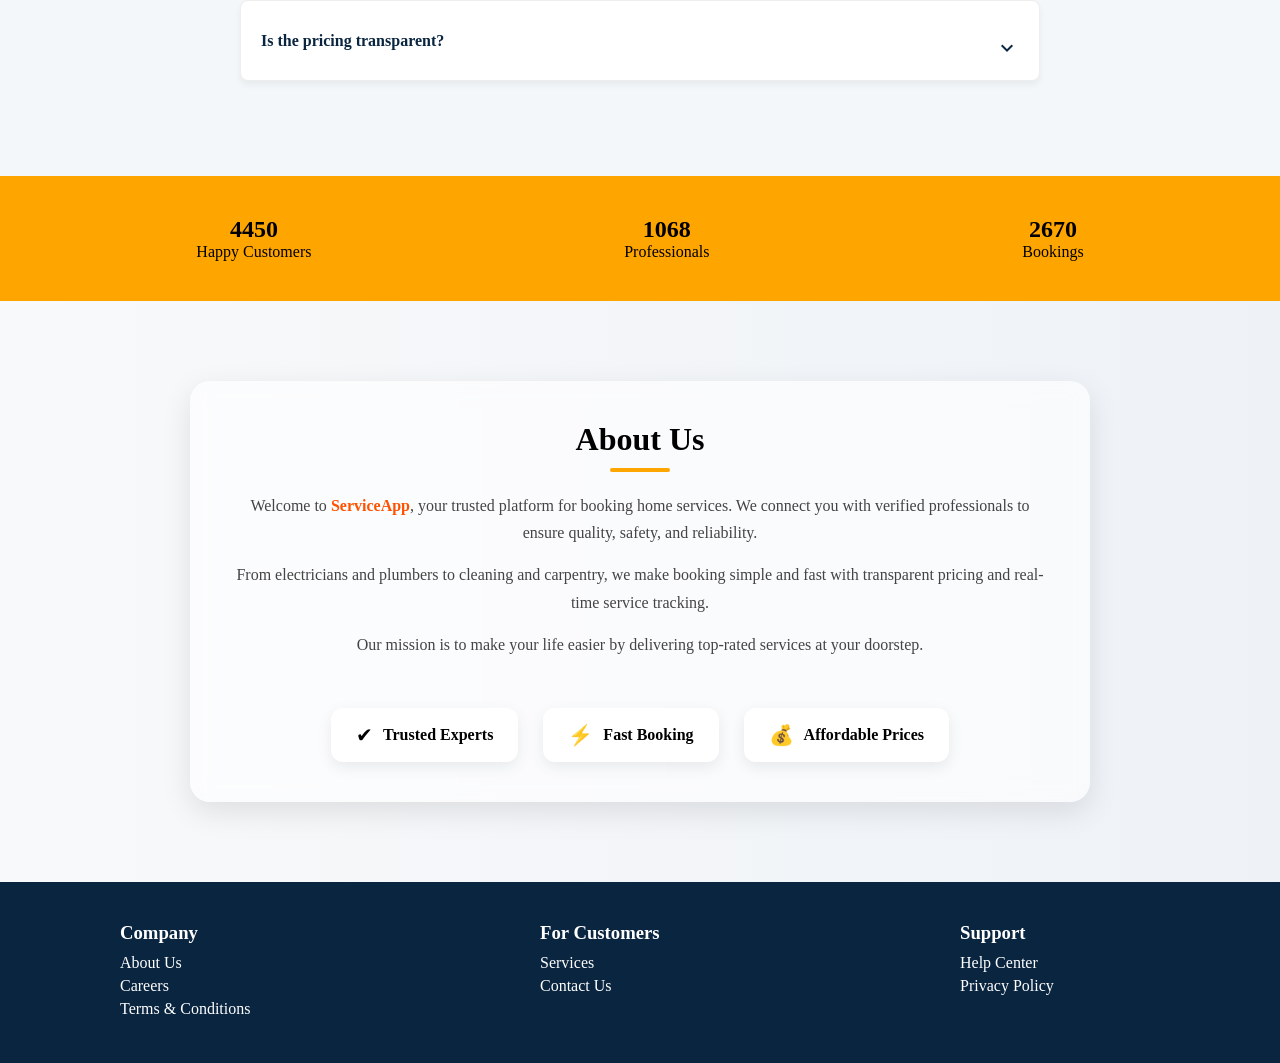
==== commit 945c2083: "php modified and table added" ====
--- a/frontend/index.html
+++ b/frontend/index.html
@@ -324,6 +324,22 @@
 
 function toggleDarkMode() {
     document.body.classList.toggle("dark");
+}
+function showToast(msg, type = "success") {
+    const toast = document.createElement("div");
+    toast.innerText = msg;
+    toast.style.cssText = `
+        position: fixed; bottom: 30px; left: 50%;
+        transform: translateX(-50%);
+        background: ${type === "success" ? "#ff9800" : "#e53935"};
+        color: white; padding: 12px 25px;
+        border-radius: 25px; font-family: Poppins;
+        font-size: 14px; z-index: 9999;
+        box-shadow: 0 5px 20px rgba(0,0,0,0.2);
+        animation: fadeUp 0.4s ease;
+    `;
+    document.body.appendChild(toast);
+    setTimeout(() => toast.remove(), 3000);
 }
 </script>
 
--- a/frontend/css/style.css
+++ b/frontend/css/style.css
@@ -142,7 +142,10 @@
         display: flex;
     }
 }
-
+@keyframes fadeUp {
+    from { opacity: 0; transform: translate(-50%, 20px); }
+    to   { opacity: 1; transform: translate(-50%, 0); }
+}
 
 
 /* Footer */
